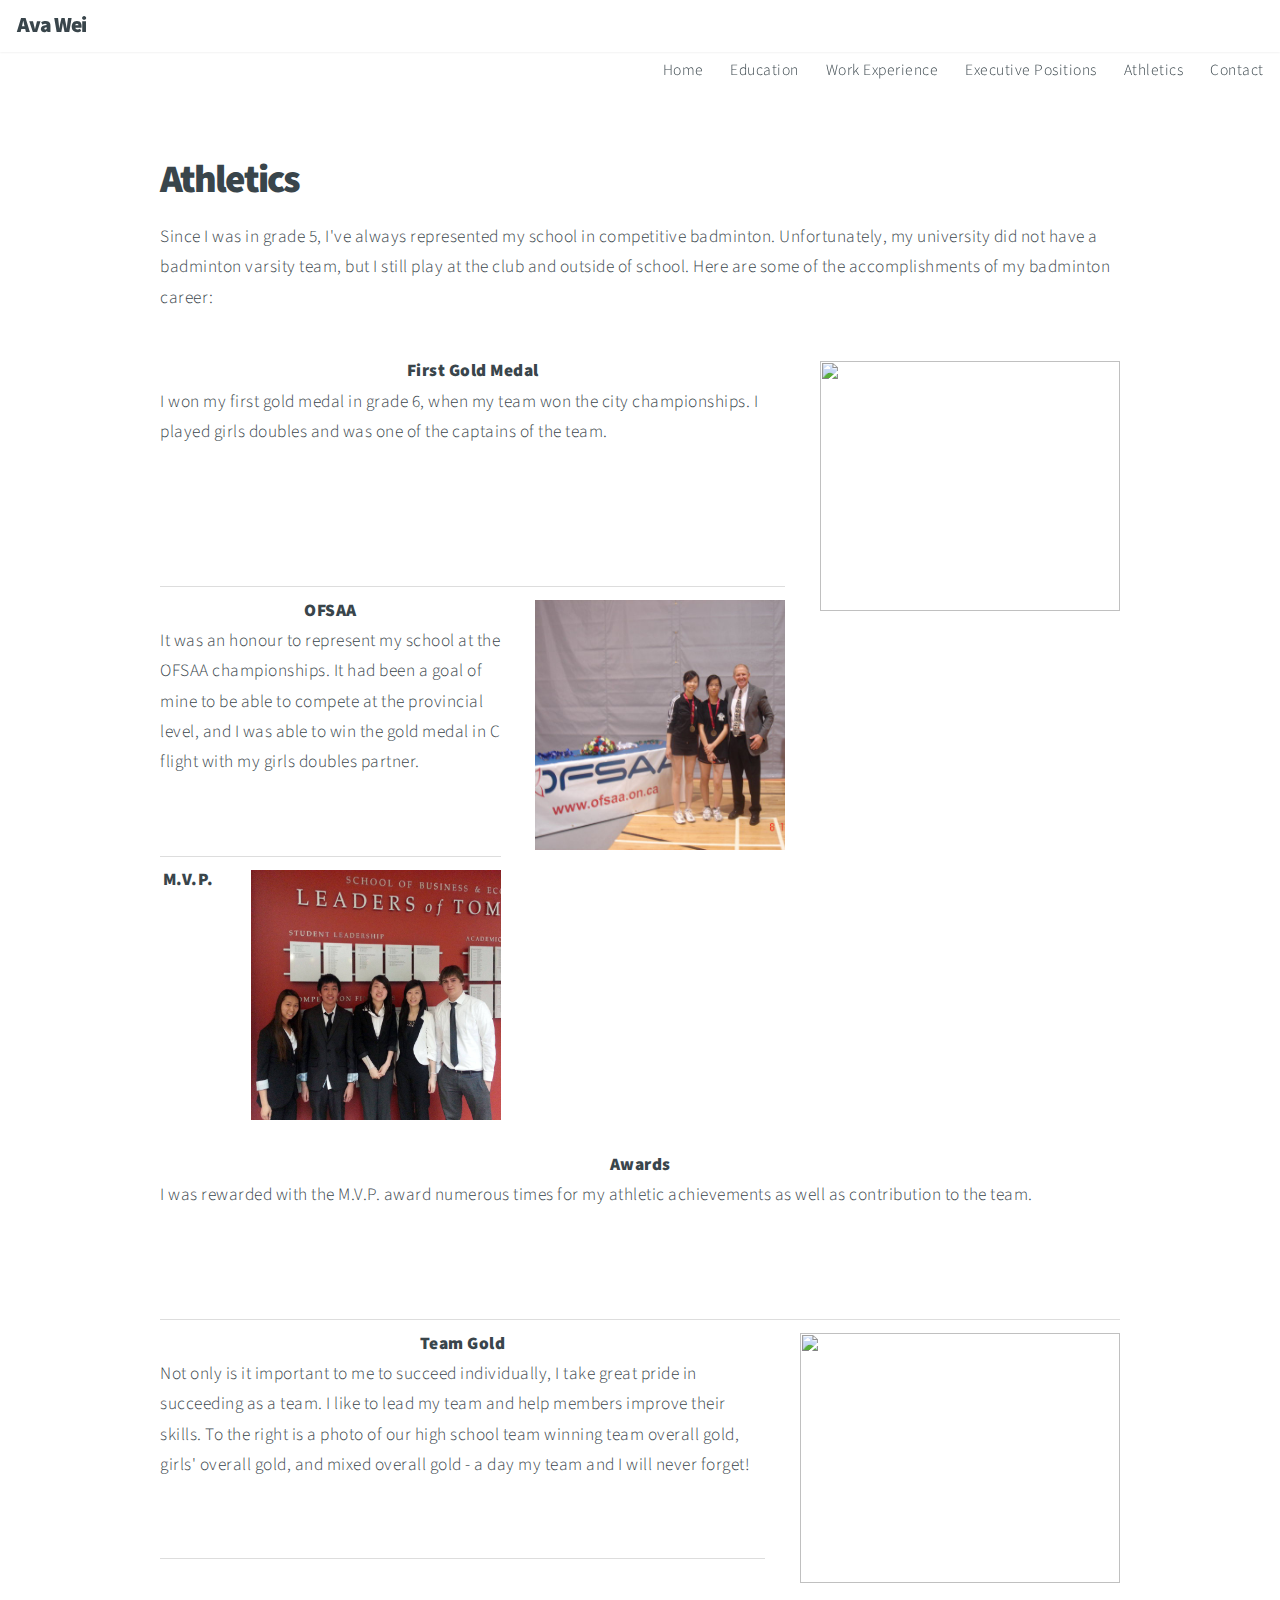
==== athletics.html @ ab07bdcb "updated pictures on athletics" ====
<!DOCTYPE HTML>
<!--
	Big Picture by HTML5 UP
	html5up.net | @n33co
	Free for personal and commercial use under the CCA 3.0 license (html5up.net/license)
-->
<html>
	<head>
		<title>Ava Wei</title>
		<meta charset="utf-8" />
		<meta name="viewport" content="width=device-width, initial-scale=1" />
		<!--[if lte IE 8]><script src="assets/js/ie/html5shiv.js"></script><![endif]-->
		<link rel="stylesheet" href="assets/css/main.css" />
		<!--[if lte IE 8]><link rel="stylesheet" href="assets/css/ie8.css" /><![endif]-->
		<!--[if lte IE 9]><link rel="stylesheet" href="assets/css/ie9.css" /><![endif]-->
	</head>
	<body>

		<!-- Header -->
			<header id="header">

				<!-- Logo -->
					<h1 id="logo"><a href="index.html">Ava Wei</h1>

				<!-- Nav -->
					<nav id="nav">
						<ul>
							<li><a href="index.html">Home</a></li>
							<li><a href="education.html">Education</a></li>
							<li><a href="workexperience.html">Work Experience</a></li>
							<li><a href="execpositions.html">Executive Positions</a></li>
							<li><a href="athletics">Athletics</a></li>
							<li><a href="index.html#contact">Contact</a></li>
						</ul>
					</nav>

			</header>

		<!-- Work -->
			<section id="work" class="main style3 primary">
				<div class="content container">
					<header>
						<h2 style=text-align:left>Athletics</h2>
						<p style=text-align:left>Since I was in grade 5, I've always represented my school in competitive badminton. Unfortunately, my university did not have a badminton varsity team, but I still play at the club and outside of school. Here are some of the accomplishments of my badminton career:
						</p>
					</header>

					<section class="wrapper style5">
							<div class="inner">
								<h3><span class="image right"><img src="images/firstgold.jpg" alt="" style="width: 300px; height: 250px;" /></span> First Gold Medal</h3>
									<p style="text-align:left"> I won my first gold medal in grade 6, when my team won the city championships. I played girls doubles and was one of the captains of the team.
									<br /> <br /> <br /> <br /> <br /> </p>

									<hr />
								<h3><span class="image right"><img src="images/ofssa.jpg" alt="" style="width: 250px; height: 250px;"/></span> OFSAA </h3>
									<p style="text-align:left"> It was an honour to represent my school at the OFSAA championships. It had been a goal of mine to be able to compete at the provincial level, and I was able to win the gold medal in C flight with my girls doubles partner.
									<br /> <br /> <br /> </p>

									<hr />
								<h3><span class="image right"><img src="images/newventure.jpg" alt="" style="width: 250px; height: 250px;"/></span> M.V.P. Awards</h3>
									<p style="text-align:left">I was rewarded with the M.V.P. award numerous times for my athletic achievements as well as contribution to the team. 
									<br /> <br /> <br /> <br /> </p>

									<hr />
								<h3><span class="image right"><img src="images/teamgold.jpg" alt="" style="width: 320px; height: 250px;"/></span> Team Gold</h3>
									<p style="text-align:left"> Not only is it important to me to succeed individually, I take great pride in succeeding as a team. I like to lead my team and help members improve their skills. To the right is a photo of our high school team winning team overall gold, girls' overall gold, and mixed overall gold - a day my team and I will never forget!
									<br /> <br /> <br />  </p>

									<hr />
							</div>
						</section>

				</div>
			</section>	

		<!-- Scripts -->
			<script src="assets/js/jquery.min.js"></script>
			<script src="assets/js/jquery.poptrox.min.js"></script>
			<script src="assets/js/jquery.scrolly.min.js"></script>
			<script src="assets/js/jquery.scrollex.min.js"></script>
			<script src="assets/js/skel.min.js"></script>
			<script src="assets/js/util.js"></script>
			<!--[if lte IE 8]><script src="assets/js/ie/respond.min.js"></script><![endif]-->
			<script src="assets/js/main.js"></script>

	</body>
</html>
---- assets/css/main.css ----
@import url("http://fonts.googleapis.com/css?family=Source+Sans+Pro:300,900");
@import url("font-awesome.min.css");

/*
	Big Picture by HTML5 UP
	html5up.net | @n33co
	Free for personal and commercial use under the CCA 3.0 license (html5up.net/license)
*/

/* Reset */

	html, body, div, span, applet, object, iframe, h1, h2, h3, h4, h5, h6, p, blockquote, pre, a, abbr, acronym, address, big, cite, code, del, dfn, em, img, ins, kbd, q, s, samp, small, strike, strong, sub, sup, tt, var, b, u, i, center, dl, dt, dd, ol, ul, li, fieldset, form, label, legend, table, caption, tbody, tfoot, thead, tr, th, td, article, aside, canvas, details, embed, figure, figcaption, footer, header, hgroup, menu, nav, output, ruby, section, summary, time, mark, audio, video {
		margin: 0;
		padding: 0;
		border: 0;
		font-size: 100%;
		font: inherit;
		vertical-align: baseline;
	}

	article, aside, details, figcaption, figure, footer, header, hgroup, menu, nav, section {
		display: block;
	}

	body {
		line-height: 1;
	}

	ol, ul {
		list-style: none;
	}

	blockquote, q {
		quotes: none;
	}

	blockquote:before, blockquote:after, q:before, q:after {
		content: '';
		content: none;
	}

	table {
		border-collapse: collapse;
		border-spacing: 0;
	}

	body {
		-webkit-text-size-adjust: none;
	}

/* Box Model */

	*, *:before, *:after {
		-moz-box-sizing: border-box;
		-webkit-box-sizing: border-box;
		box-sizing: border-box;
	}

/* Containers */

	.container {
		margin-left: auto;
		margin-right: auto;
	}

	.container.\31 25\25 {
		width: 100%;
		max-width: 1800px;
		min-width: 1440px;
	}

	.container.\37 5\25 {
		width: 1080px;
	}

	.container.\35 0\25 {
		width: 720px;
	}

	.container.\32 5\25 {
		width: 360px;
	}

	.container {
		width: 1440px;
	}

	@media screen and (max-width: 1920px) {

		.container.\31 25\25 {
			width: 100%;
			max-width: 1700px;
			min-width: 1360px;
		}

		.container.\37 5\25 {
			width: 1020px;
		}

		.container.\35 0\25 {
			width: 680px;
		}

		.container.\32 5\25 {
			width: 340px;
		}

		.container {
			width: 1360px;
		}

	}

	@media screen and (max-width: 1680px) {

		.container.\31 25\25 {
			width: 100%;
			max-width: 1500px;
			min-width: 1200px;
		}

		.container.\37 5\25 {
			width: 900px;
		}

		.container.\35 0\25 {
			width: 600px;
		}

		.container.\32 5\25 {
			width: 300px;
		}

		.container {
			width: 1200px;
		}

	}

	@media screen and (max-width: 1280px) {

		.container.\31 25\25 {
			width: 100%;
			max-width: 1200px;
			min-width: 960px;
		}

		.container.\37 5\25 {
			width: 720px;
		}

		.container.\35 0\25 {
			width: 480px;
		}

		.container.\32 5\25 {
			width: 240px;
		}

		.container {
			width: 960px;
		}

	}

	@media screen and (max-width: 1000px) {

		.container.\31 25\25 {
			width: 100%;
			max-width: 118.75%;
			min-width: 95%;
		}

		.container.\37 5\25 {
			width: 71.25%;
		}

		.container.\35 0\25 {
			width: 47.5%;
		}

		.container.\32 5\25 {
			width: 23.75%;
		}

		.container {
			width: 95%;
		}

	}

	@media screen and (max-width: 736px) {

		.container.\31 25\25 {
			width: 100%;
			max-width: 118.75%;
			min-width: 95%;
		}

		.container.\37 5\25 {
			width: 71.25%;
		}

		.container.\35 0\25 {
			width: 47.5%;
		}

		.container.\32 5\25 {
			width: 23.75%;
		}

		.container {
			width: 95%;
		}

	}

	@media screen and (max-width: 480px) {

		.container.\31 25\25 {
			width: 100%;
			max-width: 118.75%;
			min-width: 95%;
		}

		.container.\37 5\25 {
			width: 71.25%;
		}

		.container.\35 0\25 {
			width: 47.5%;
		}

		.container.\32 5\25 {
			width: 23.75%;
		}

		.container {
			width: 95% !important;
		}

	}

/* Grid */

	.row {
		border-bottom: solid 1px transparent;
		-moz-box-sizing: border-box;
		-webkit-box-sizing: border-box;
		box-sizing: border-box;
	}

	.row > * {
		float: left;
		-moz-box-sizing: border-box;
		-webkit-box-sizing: border-box;
		box-sizing: border-box;
	}

	.row:after, .row:before {
		content: '';
		display: block;
		clear: both;
		height: 0;
	}

	.row.uniform > * > :first-child {
		margin-top: 0;
	}

	.row.uniform > * > :last-child {
		margin-bottom: 0;
	}

	.row.\30 \25 > * {
		padding: 0px 0 0 0px;
	}

	.row.\30 \25 {
		margin: 0px 0 -1px 0px;
	}

	.row.uniform.\30 \25 > * {
		padding: 0px 0 0 0px;
	}

	.row.uniform.\30 \25 {
		margin: 0px 0 -1px 0px;
	}

	.row > * {
		padding: 40px 0 0 40px;
	}

	.row {
		margin: -40px 0 -1px -40px;
	}

	.row.uniform > * {
		padding: 40px 0 0 40px;
	}

	.row.uniform {
		margin: -40px 0 -1px -40px;
	}

	.row.\32 00\25 > * {
		padding: 80px 0 0 80px;
	}

	.row.\32 00\25 {
		margin: -80px 0 -1px -80px;
	}

	.row.uniform.\32 00\25 > * {
		padding: 80px 0 0 80px;
	}

	.row.uniform.\32 00\25 {
		margin: -80px 0 -1px -80px;
	}

	.row.\31 50\25 > * {
		padding: 60px 0 0 60px;
	}

	.row.\31 50\25 {
		margin: -60px 0 -1px -60px;
	}

	.row.uniform.\31 50\25 > * {
		padding: 60px 0 0 60px;
	}

	.row.uniform.\31 50\25 {
		margin: -60px 0 -1px -60px;
	}

	.row.\35 0\25 > * {
		padding: 20px 0 0 20px;
	}

	.row.\35 0\25 {
		margin: -20px 0 -1px -20px;
	}

	.row.uniform.\35 0\25 > * {
		padding: 20px 0 0 20px;
	}

	.row.uniform.\35 0\25 {
		margin: -20px 0 -1px -20px;
	}

	.row.\32 5\25 > * {
		padding: 10px 0 0 10px;
	}

	.row.\32 5\25 {
		margin: -10px 0 -1px -10px;
	}

	.row.uniform.\32 5\25 > * {
		padding: 10px 0 0 10px;
	}

	.row.uniform.\32 5\25 {
		margin: -10px 0 -1px -10px;
	}

	.\31 2u, .\31 2u\24 {
		width: 100%;
		clear: none;
		margin-left: 0;
	}

	.\31 1u, .\31 1u\24 {
		width: 91.6666666667%;
		clear: none;
		margin-left: 0;
	}

	.\31 0u, .\31 0u\24 {
		width: 83.3333333333%;
		clear: none;
		margin-left: 0;
	}

	.\39 u, .\39 u\24 {
		width: 75%;
		clear: none;
		margin-left: 0;
	}

	.\38 u, .\38 u\24 {
		width: 66.6666666667%;
		clear: none;
		margin-left: 0;
	}

	.\37 u, .\37 u\24 {
		width: 58.3333333333%;
		clear: none;
		margin-left: 0;
	}

	.\36 u, .\36 u\24 {
		width: 50%;
		clear: none;
		margin-left: 0;
	}

	.\35 u, .\35 u\24 {
		width: 41.6666666667%;
		clear: none;
		margin-left: 0;
	}

	.\34 u, .\34 u\24 {
		width: 33.3333333333%;
		clear: none;
		margin-left: 0;
	}

	.\33 u, .\33 u\24 {
		width: 25%;
		clear: none;
		margin-left: 0;
	}

	.\32 u, .\32 u\24 {
		width: 16.6666666667%;
		clear: none;
		margin-left: 0;
	}

	.\31 u, .\31 u\24 {
		width: 8.3333333333%;
		clear: none;
		margin-left: 0;
	}

	.\31 2u\24 + *,
	.\31 1u\24 + *,
	.\31 0u\24 + *,
	.\39 u\24 + *,
	.\38 u\24 + *,
	.\37 u\24 + *,
	.\36 u\24 + *,
	.\35 u\24 + *,
	.\34 u\24 + *,
	.\33 u\24 + *,
	.\32 u\24 + *,
	.\31 u\24 + * {
		clear: left;
	}

	.\-11u {
		margin-left: 91.66667%;
	}

	.\-10u {
		margin-left: 83.33333%;
	}

	.\-9u {
		margin-left: 75%;
	}

	.\-8u {
		margin-left: 66.66667%;
	}

	.\-7u {
		margin-left: 58.33333%;
	}

	.\-6u {
		margin-left: 50%;
	}

	.\-5u {
		margin-left: 41.66667%;
	}

	.\-4u {
		margin-left: 33.33333%;
	}

	.\-3u {
		margin-left: 25%;
	}

	.\-2u {
		margin-left: 16.66667%;
	}

	.\-1u {
		margin-left: 8.33333%;
	}

	@media screen and (max-width: 1920px) {

		.row > * {
			padding: 40px 0 0 40px;
		}

		.row {
			margin: -40px 0 -1px -40px;
		}

		.row.uniform > * {
			padding: 40px 0 0 40px;
		}

		.row.uniform {
			margin: -40px 0 -1px -40px;
		}

		.row.\32 00\25 > * {
			padding: 80px 0 0 80px;
		}

		.row.\32 00\25 {
			margin: -80px 0 -1px -80px;
		}

		.row.uniform.\32 00\25 > * {
			padding: 80px 0 0 80px;
		}

		.row.uniform.\32 00\25 {
			margin: -80px 0 -1px -80px;
		}

		.row.\31 50\25 > * {
			padding: 60px 0 0 60px;
		}

		.row.\31 50\25 {
			margin: -60px 0 -1px -60px;
		}

		.row.uniform.\31 50\25 > * {
			padding: 60px 0 0 60px;
		}

		.row.uniform.\31 50\25 {
			margin: -60px 0 -1px -60px;
		}

		.row.\35 0\25 > * {
			padding: 20px 0 0 20px;
		}

		.row.\35 0\25 {
			margin: -20px 0 -1px -20px;
		}

		.row.uniform.\35 0\25 > * {
			padding: 20px 0 0 20px;
		}

		.row.uniform.\35 0\25 {
			margin: -20px 0 -1px -20px;
		}

		.row.\32 5\25 > * {
			padding: 10px 0 0 10px;
		}

		.row.\32 5\25 {
			margin: -10px 0 -1px -10px;
		}

		.row.uniform.\32 5\25 > * {
			padding: 10px 0 0 10px;
		}

		.row.uniform.\32 5\25 {
			margin: -10px 0 -1px -10px;
		}

		.\31 2u\28wide\29, .\31 2u\24\28wide\29 {
			width: 100%;
			clear: none;
			margin-left: 0;
		}

		.\31 1u\28wide\29, .\31 1u\24\28wide\29 {
			width: 91.6666666667%;
			clear: none;
			margin-left: 0;
		}

		.\31 0u\28wide\29, .\31 0u\24\28wide\29 {
			width: 83.3333333333%;
			clear: none;
			margin-left: 0;
		}

		.\39 u\28wide\29, .\39 u\24\28wide\29 {
			width: 75%;
			clear: none;
			margin-left: 0;
		}

		.\38 u\28wide\29, .\38 u\24\28wide\29 {
			width: 66.6666666667%;
			clear: none;
			margin-left: 0;
		}

		.\37 u\28wide\29, .\37 u\24\28wide\29 {
			width: 58.3333333333%;
			clear: none;
			margin-left: 0;
		}

		.\36 u\28wide\29, .\36 u\24\28wide\29 {
			width: 50%;
			clear: none;
			margin-left: 0;
		}

		.\35 u\28wide\29, .\35 u\24\28wide\29 {
			width: 41.6666666667%;
			clear: none;
			margin-left: 0;
		}

		.\34 u\28wide\29, .\34 u\24\28wide\29 {
			width: 33.3333333333%;
			clear: none;
			margin-left: 0;
		}

		.\33 u\28wide\29, .\33 u\24\28wide\29 {
			width: 25%;
			clear: none;
			margin-left: 0;
		}

		.\32 u\28wide\29, .\32 u\24\28wide\29 {
			width: 16.6666666667%;
			clear: none;
			margin-left: 0;
		}

		.\31 u\28wide\29, .\31 u\24\28wide\29 {
			width: 8.3333333333%;
			clear: none;
			margin-left: 0;
		}

		.\31 2u\24\28wide\29 + *,
		.\31 1u\24\28wide\29 + *,
		.\31 0u\24\28wide\29 + *,
		.\39 u\24\28wide\29 + *,
		.\38 u\24\28wide\29 + *,
		.\37 u\24\28wide\29 + *,
		.\36 u\24\28wide\29 + *,
		.\35 u\24\28wide\29 + *,
		.\34 u\24\28wide\29 + *,
		.\33 u\24\28wide\29 + *,
		.\32 u\24\28wide\29 + *,
		.\31 u\24\28wide\29 + * {
			clear: left;
		}

		.\-11u\28wide\29 {
			margin-left: 91.66667%;
		}

		.\-10u\28wide\29 {
			margin-left: 83.33333%;
		}

		.\-9u\28wide\29 {
			margin-left: 75%;
		}

		.\-8u\28wide\29 {
			margin-left: 66.66667%;
		}

		.\-7u\28wide\29 {
			margin-left: 58.33333%;
		}

		.\-6u\28wide\29 {
			margin-left: 50%;
		}

		.\-5u\28wide\29 {
			margin-left: 41.66667%;
		}

		.\-4u\28wide\29 {
			margin-left: 33.33333%;
		}

		.\-3u\28wide\29 {
			margin-left: 25%;
		}

		.\-2u\28wide\29 {
			margin-left: 16.66667%;
		}

		.\-1u\28wide\29 {
			margin-left: 8.33333%;
		}

	}

	@media screen and (max-width: 1680px) {

		.row > * {
			padding: 40px 0 0 40px;
		}

		.row {
			margin: -40px 0 -1px -40px;
		}

		.row.uniform > * {
			padding: 40px 0 0 40px;
		}

		.row.uniform {
			margin: -40px 0 -1px -40px;
		}

		.row.\32 00\25 > * {
			padding: 80px 0 0 80px;
		}

		.row.\32 00\25 {
			margin: -80px 0 -1px -80px;
		}

		.row.uniform.\32 00\25 > * {
			padding: 80px 0 0 80px;
		}

		.row.uniform.\32 00\25 {
			margin: -80px 0 -1px -80px;
		}

		.row.\31 50\25 > * {
			padding: 60px 0 0 60px;
		}

		.row.\31 50\25 {
			margin: -60px 0 -1px -60px;
		}

		.row.uniform.\31 50\25 > * {
			padding: 60px 0 0 60px;
		}

		.row.uniform.\31 50\25 {
			margin: -60px 0 -1px -60px;
		}

		.row.\35 0\25 > * {
			padding: 20px 0 0 20px;
		}

		.row.\35 0\25 {
			margin: -20px 0 -1px -20px;
		}

		.row.uniform.\35 0\25 > * {
			padding: 20px 0 0 20px;
		}

		.row.uniform.\35 0\25 {
			margin: -20px 0 -1px -20px;
		}

		.row.\32 5\25 > * {
			padding: 10px 0 0 10px;
		}

		.row.\32 5\25 {
			margin: -10px 0 -1px -10px;
		}

		.row.uniform.\32 5\25 > * {
			padding: 10px 0 0 10px;
		}

		.row.uniform.\32 5\25 {
			margin: -10px 0 -1px -10px;
		}

		.\31 2u\28normal\29, .\31 2u\24\28normal\29 {
			width: 100%;
			clear: none;
			margin-left: 0;
		}

		.\31 1u\28normal\29, .\31 1u\24\28normal\29 {
			width: 91.6666666667%;
			clear: none;
			margin-left: 0;
		}

		.\31 0u\28normal\29, .\31 0u\24\28normal\29 {
			width: 83.3333333333%;
			clear: none;
			margin-left: 0;
		}

		.\39 u\28normal\29, .\39 u\24\28normal\29 {
			width: 75%;
			clear: none;
			margin-left: 0;
		}

		.\38 u\28normal\29, .\38 u\24\28normal\29 {
			width: 66.6666666667%;
			clear: none;
			margin-left: 0;
		}

		.\37 u\28normal\29, .\37 u\24\28normal\29 {
			width: 58.3333333333%;
			clear: none;
			margin-left: 0;
		}

		.\36 u\28normal\29, .\36 u\24\28normal\29 {
			width: 50%;
			clear: none;
			margin-left: 0;
		}

		.\35 u\28normal\29, .\35 u\24\28normal\29 {
			width: 41.6666666667%;
			clear: none;
			margin-left: 0;
		}

		.\34 u\28normal\29, .\34 u\24\28normal\29 {
			width: 33.3333333333%;
			clear: none;
			margin-left: 0;
		}

		.\33 u\28normal\29, .\33 u\24\28normal\29 {
			width: 25%;
			clear: none;
			margin-left: 0;
		}

		.\32 u\28normal\29, .\32 u\24\28normal\29 {
			width: 16.6666666667%;
			clear: none;
			margin-left: 0;
		}

		.\31 u\28normal\29, .\31 u\24\28normal\29 {
			width: 8.3333333333%;
			clear: none;
			margin-left: 0;
		}

		.\31 2u\24\28normal\29 + *,
		.\31 1u\24\28normal\29 + *,
		.\31 0u\24\28normal\29 + *,
		.\39 u\24\28normal\29 + *,
		.\38 u\24\28normal\29 + *,
		.\37 u\24\28normal\29 + *,
		.\36 u\24\28normal\29 + *,
		.\35 u\24\28normal\29 + *,
		.\34 u\24\28normal\29 + *,
		.\33 u\24\28normal\29 + *,
		.\32 u\24\28normal\29 + *,
		.\31 u\24\28normal\29 + * {
			clear: left;
		}

		.\-11u\28normal\29 {
			margin-left: 91.66667%;
		}

		.\-10u\28normal\29 {
			margin-left: 83.33333%;
		}

		.\-9u\28normal\29 {
			margin-left: 75%;
		}

		.\-8u\28normal\29 {
			margin-left: 66.66667%;
		}

		.\-7u\28normal\29 {
			margin-left: 58.33333%;
		}

		.\-6u\28normal\29 {
			margin-left: 50%;
		}

		.\-5u\28normal\29 {
			margin-left: 41.66667%;
		}

		.\-4u\28normal\29 {
			margin-left: 33.33333%;
		}

		.\-3u\28normal\29 {
			margin-left: 25%;
		}

		.\-2u\28normal\29 {
			margin-left: 16.66667%;
		}

		.\-1u\28normal\29 {
			margin-left: 8.33333%;
		}

	}

	@media screen and (max-width: 1280px) {

		.row > * {
			padding: 40px 0 0 40px;
		}

		.row {
			margin: -40px 0 -1px -40px;
		}

		.row.uniform > * {
			padding: 40px 0 0 40px;
		}

		.row.uniform {
			margin: -40px 0 -1px -40px;
		}

		.row.\32 00\25 > * {
			padding: 80px 0 0 80px;
		}

		.row.\32 00\25 {
			margin: -80px 0 -1px -80px;
		}

		.row.uniform.\32 00\25 > * {
			padding: 80px 0 0 80px;
		}

		.row.uniform.\32 00\25 {
			margin: -80px 0 -1px -80px;
		}

		.row.\31 50\25 > * {
			padding: 60px 0 0 60px;
		}

		.row.\31 50\25 {
			margin: -60px 0 -1px -60px;
		}

		.row.uniform.\31 50\25 > * {
			padding: 60px 0 0 60px;
		}

		.row.uniform.\31 50\25 {
			margin: -60px 0 -1px -60px;
		}

		.row.\35 0\25 > * {
			padding: 20px 0 0 20px;
		}

		.row.\35 0\25 {
			margin: -20px 0 -1px -20px;
		}

		.row.uniform.\35 0\25 > * {
			padding: 20px 0 0 20px;
		}

		.row.uniform.\35 0\25 {
			margin: -20px 0 -1px -20px;
		}

		.row.\32 5\25 > * {
			padding: 10px 0 0 10px;
		}

		.row.\32 5\25 {
			margin: -10px 0 -1px -10px;
		}

		.row.uniform.\32 5\25 > * {
			padding: 10px 0 0 10px;
		}

		.row.uniform.\32 5\25 {
			margin: -10px 0 -1px -10px;
		}

		.\31 2u\28narrow\29, .\31 2u\24\28narrow\29 {
			width: 100%;
			clear: none;
			margin-left: 0;
		}

		.\31 1u\28narrow\29, .\31 1u\24\28narrow\29 {
			width: 91.6666666667%;
			clear: none;
			margin-left: 0;
		}

		.\31 0u\28narrow\29, .\31 0u\24\28narrow\29 {
			width: 83.3333333333%;
			clear: none;
			margin-left: 0;
		}

		.\39 u\28narrow\29, .\39 u\24\28narrow\29 {
			width: 75%;
			clear: none;
			margin-left: 0;
		}

		.\38 u\28narrow\29, .\38 u\24\28narrow\29 {
			width: 66.6666666667%;
			clear: none;
			margin-left: 0;
		}

		.\37 u\28narrow\29, .\37 u\24\28narrow\29 {
			width: 58.3333333333%;
			clear: none;
			margin-left: 0;
		}

		.\36 u\28narrow\29, .\36 u\24\28narrow\29 {
			width: 50%;
			clear: none;
			margin-left: 0;
		}

		.\35 u\28narrow\29, .\35 u\24\28narrow\29 {
			width: 41.6666666667%;
			clear: none;
			margin-left: 0;
		}

		.\34 u\28narrow\29, .\34 u\24\28narrow\29 {
			width: 33.3333333333%;
			clear: none;
			margin-left: 0;
		}

		.\33 u\28narrow\29, .\33 u\24\28narrow\29 {
			width: 25%;
			clear: none;
			margin-left: 0;
		}

		.\32 u\28narrow\29, .\32 u\24\28narrow\29 {
			width: 16.6666666667%;
			clear: none;
			margin-left: 0;
		}

		.\31 u\28narrow\29, .\31 u\24\28narrow\29 {
			width: 8.3333333333%;
			clear: none;
			margin-left: 0;
		}

		.\31 2u\24\28narrow\29 + *,
		.\31 1u\24\28narrow\29 + *,
		.\31 0u\24\28narrow\29 + *,
		.\39 u\24\28narrow\29 + *,
		.\38 u\24\28narrow\29 + *,
		.\37 u\24\28narrow\29 + *,
		.\36 u\24\28narrow\29 + *,
		.\35 u\24\28narrow\29 + *,
		.\34 u\24\28narrow\29 + *,
		.\33 u\24\28narrow\29 + *,
		.\32 u\24\28narrow\29 + *,
		.\31 u\24\28narrow\29 + * {
			clear: left;
		}

		.\-11u\28narrow\29 {
			margin-left: 91.66667%;
		}

		.\-10u\28narrow\29 {
			margin-left: 83.33333%;
		}

		.\-9u\28narrow\29 {
			margin-left: 75%;
		}

		.\-8u\28narrow\29 {
			margin-left: 66.66667%;
		}

		.\-7u\28narrow\29 {
			margin-left: 58.33333%;
		}

		.\-6u\28narrow\29 {
			margin-left: 50%;
		}

		.\-5u\28narrow\29 {
			margin-left: 41.66667%;
		}

		.\-4u\28narrow\29 {
			margin-left: 33.33333%;
		}

		.\-3u\28narrow\29 {
			margin-left: 25%;
		}

		.\-2u\28narrow\29 {
			margin-left: 16.66667%;
		}

		.\-1u\28narrow\29 {
			margin-left: 8.33333%;
		}

	}

	@media screen and (max-width: 1000px) {

		.row > * {
			padding: 40px 0 0 40px;
		}

		.row {
			margin: -40px 0 -1px -40px;
		}

		.row.uniform > * {
			padding: 40px 0 0 40px;
		}

		.row.uniform {
			margin: -40px 0 -1px -40px;
		}

		.row.\32 00\25 > * {
			padding: 80px 0 0 80px;
		}

		.row.\32 00\25 {
			margin: -80px 0 -1px -80px;
		}

		.row.uniform.\32 00\25 > * {
			padding: 80px 0 0 80px;
		}

		.row.uniform.\32 00\25 {
			margin: -80px 0 -1px -80px;
		}

		.row.\31 50\25 > * {
			padding: 60px 0 0 60px;
		}

		.row.\31 50\25 {
			margin: -60px 0 -1px -60px;
		}

		.row.uniform.\31 50\25 > * {
			padding: 60px 0 0 60px;
		}

		.row.uniform.\31 50\25 {
			margin: -60px 0 -1px -60px;
		}

		.row.\35 0\25 > * {
			padding: 20px 0 0 20px;
		}

		.row.\35 0\25 {
			margin: -20px 0 -1px -20px;
		}

		.row.uniform.\35 0\25 > * {
			padding: 20px 0 0 20px;
		}

		.row.uniform.\35 0\25 {
			margin: -20px 0 -1px -20px;
		}

		.row.\32 5\25 > * {
			padding: 10px 0 0 10px;
		}

		.row.\32 5\25 {
			margin: -10px 0 -1px -10px;
		}

		.row.uniform.\32 5\25 > * {
			padding: 10px 0 0 10px;
		}

		.row.uniform.\32 5\25 {
			margin: -10px 0 -1px -10px;
		}

		.\31 2u\28narrower\29, .\31 2u\24\28narrower\29 {
			width: 100%;
			clear: none;
			margin-left: 0;
		}

		.\31 1u\28narrower\29, .\31 1u\24\28narrower\29 {
			width: 91.6666666667%;
			clear: none;
			margin-left: 0;
		}

		.\31 0u\28narrower\29, .\31 0u\24\28narrower\29 {
			width: 83.3333333333%;
			clear: none;
			margin-left: 0;
		}

		.\39 u\28narrower\29, .\39 u\24\28narrower\29 {
			width: 75%;
			clear: none;
			margin-left: 0;
		}

		.\38 u\28narrower\29, .\38 u\24\28narrower\29 {
			width: 66.6666666667%;
			clear: none;
			margin-left: 0;
		}

		.\37 u\28narrower\29, .\37 u\24\28narrower\29 {
			width: 58.3333333333%;
			clear: none;
			margin-left: 0;
		}

		.\36 u\28narrower\29, .\36 u\24\28narrower\29 {
			width: 50%;
			clear: none;
			margin-left: 0;
		}

		.\35 u\28narrower\29, .\35 u\24\28narrower\29 {
			width: 41.6666666667%;
			clear: none;
			margin-left: 0;
		}

		.\34 u\28narrower\29, .\34 u\24\28narrower\29 {
			width: 33.3333333333%;
			clear: none;
			margin-left: 0;
		}

		.\33 u\28narrower\29, .\33 u\24\28narrower\29 {
			width: 25%;
			clear: none;
			margin-left: 0;
		}

		.\32 u\28narrower\29, .\32 u\24\28narrower\29 {
			width: 16.6666666667%;
			clear: none;
			margin-left: 0;
		}

		.\31 u\28narrower\29, .\31 u\24\28narrower\29 {
			width: 8.3333333333%;
			clear: none;
			margin-left: 0;
		}

		.\31 2u\24\28narrower\29 + *,
		.\31 1u\24\28narrower\29 + *,
		.\31 0u\24\28narrower\29 + *,
		.\39 u\24\28narrower\29 + *,
		.\38 u\24\28narrower\29 + *,
		.\37 u\24\28narrower\29 + *,
		.\36 u\24\28narrower\29 + *,
		.\35 u\24\28narrower\29 + *,
		.\34 u\24\28narrower\29 + *,
		.\33 u\24\28narrower\29 + *,
		.\32 u\24\28narrower\29 + *,
		.\31 u\24\28narrower\29 + * {
			clear: left;
		}

		.\-11u\28narrower\29 {
			margin-left: 91.66667%;
		}

		.\-10u\28narrower\29 {
			margin-left: 83.33333%;
		}

		.\-9u\28narrower\29 {
			margin-left: 75%;
		}

		.\-8u\28narrower\29 {
			margin-left: 66.66667%;
		}

		.\-7u\28narrower\29 {
			margin-left: 58.33333%;
		}

		.\-6u\28narrower\29 {
			margin-left: 50%;
		}

		.\-5u\28narrower\29 {
			margin-left: 41.66667%;
		}

		.\-4u\28narrower\29 {
			margin-left: 33.33333%;
		}

		.\-3u\28narrower\29 {
			margin-left: 25%;
		}

		.\-2u\28narrower\29 {
			margin-left: 16.66667%;
		}

		.\-1u\28narrower\29 {
			margin-left: 8.33333%;
		}

	}

	@media screen and (max-width: 736px) {

		.row > * {
			padding: 20px 0 0 20px;
		}

		.row {
			margin: -20px 0 -1px -20px;
		}

		.row.uniform > * {
			padding: 20px 0 0 20px;
		}

		.row.uniform {
			margin: -20px 0 -1px -20px;
		}

		.row.\32 00\25 > * {
			padding: 40px 0 0 40px;
		}

		.row.\32 00\25 {
			margin: -40px 0 -1px -40px;
		}

		.row.uniform.\32 00\25 > * {
			padding: 40px 0 0 40px;
		}

		.row.uniform.\32 00\25 {
			margin: -40px 0 -1px -40px;
		}

		.row.\31 50\25 > * {
			padding: 30px 0 0 30px;
		}

		.row.\31 50\25 {
			margin: -30px 0 -1px -30px;
		}

		.row.uniform.\31 50\25 > * {
			padding: 30px 0 0 30px;
		}

		.row.uniform.\31 50\25 {
			margin: -30px 0 -1px -30px;
		}

		.row.\35 0\25 > * {
			padding: 10px 0 0 10px;
		}

		.row.\35 0\25 {
			margin: -10px 0 -1px -10px;
		}

		.row.uniform.\35 0\25 > * {
			padding: 10px 0 0 10px;
		}

		.row.uniform.\35 0\25 {
			margin: -10px 0 -1px -10px;
		}

		.row.\32 5\25 > * {
			padding: 5px 0 0 5px;
		}

		.row.\32 5\25 {
			margin: -5px 0 -1px -5px;
		}

		.row.uniform.\32 5\25 > * {
			padding: 5px 0 0 5px;
		}

		.row.uniform.\32 5\25 {
			margin: -5px 0 -1px -5px;
		}

		.\31 2u\28mobile\29, .\31 2u\24\28mobile\29 {
			width: 100%;
			clear: none;
			margin-left: 0;
		}

		.\31 1u\28mobile\29, .\31 1u\24\28mobile\29 {
			width: 91.6666666667%;
			clear: none;
			margin-left: 0;
		}

		.\31 0u\28mobile\29, .\31 0u\24\28mobile\29 {
			width: 83.3333333333%;
			clear: none;
			margin-left: 0;
		}

		.\39 u\28mobile\29, .\39 u\24\28mobile\29 {
			width: 75%;
			clear: none;
			margin-left: 0;
		}

		.\38 u\28mobile\29, .\38 u\24\28mobile\29 {
			width: 66.6666666667%;
			clear: none;
			margin-left: 0;
		}

		.\37 u\28mobile\29, .\37 u\24\28mobile\29 {
			width: 58.3333333333%;
			clear: none;
			margin-left: 0;
		}

		.\36 u\28mobile\29, .\36 u\24\28mobile\29 {
			width: 50%;
			clear: none;
			margin-left: 0;
		}

		.\35 u\28mobile\29, .\35 u\24\28mobile\29 {
			width: 41.6666666667%;
			clear: none;
			margin-left: 0;
		}

		.\34 u\28mobile\29, .\34 u\24\28mobile\29 {
			width: 33.3333333333%;
			clear: none;
			margin-left: 0;
		}

		.\33 u\28mobile\29, .\33 u\24\28mobile\29 {
			width: 25%;
			clear: none;
			margin-left: 0;
		}

		.\32 u\28mobile\29, .\32 u\24\28mobile\29 {
			width: 16.6666666667%;
			clear: none;
			margin-left: 0;
		}

		.\31 u\28mobile\29, .\31 u\24\28mobile\29 {
			width: 8.3333333333%;
			clear: none;
			margin-left: 0;
		}

		.\31 2u\24\28mobile\29 + *,
		.\31 1u\24\28mobile\29 + *,
		.\31 0u\24\28mobile\29 + *,
		.\39 u\24\28mobile\29 + *,
		.\38 u\24\28mobile\29 + *,
		.\37 u\24\28mobile\29 + *,
		.\36 u\24\28mobile\29 + *,
		.\35 u\24\28mobile\29 + *,
		.\34 u\24\28mobile\29 + *,
		.\33 u\24\28mobile\29 + *,
		.\32 u\24\28mobile\29 + *,
		.\31 u\24\28mobile\29 + * {
			clear: left;
		}

		.\-11u\28mobile\29 {
			margin-left: 91.66667%;
		}

		.\-10u\28mobile\29 {
			margin-left: 83.33333%;
		}

		.\-9u\28mobile\29 {
			margin-left: 75%;
		}

		.\-8u\28mobile\29 {
			margin-left: 66.66667%;
		}

		.\-7u\28mobile\29 {
			margin-left: 58.33333%;
		}

		.\-6u\28mobile\29 {
			margin-left: 50%;
		}

		.\-5u\28mobile\29 {
			margin-left: 41.66667%;
		}

		.\-4u\28mobile\29 {
			margin-left: 33.33333%;
		}

		.\-3u\28mobile\29 {
			margin-left: 25%;
		}

		.\-2u\28mobile\29 {
			margin-left: 16.66667%;
		}

		.\-1u\28mobile\29 {
			margin-left: 8.33333%;
		}

	}

	@media screen and (max-width: 480px) {

		.row > * {
			padding: 20px 0 0 20px;
		}

		.row {
			margin: -20px 0 -1px -20px;
		}

		.row.uniform > * {
			padding: 20px 0 0 20px;
		}

		.row.uniform {
			margin: -20px 0 -1px -20px;
		}

		.row.\32 00\25 > * {
			padding: 40px 0 0 40px;
		}

		.row.\32 00\25 {
			margin: -40px 0 -1px -40px;
		}

		.row.uniform.\32 00\25 > * {
			padding: 40px 0 0 40px;
		}

		.row.uniform.\32 00\25 {
			margin: -40px 0 -1px -40px;
		}

		.row.\31 50\25 > * {
			padding: 30px 0 0 30px;
		}

		.row.\31 50\25 {
			margin: -30px 0 -1px -30px;
		}

		.row.uniform.\31 50\25 > * {
			padding: 30px 0 0 30px;
		}

		.row.uniform.\31 50\25 {
			margin: -30px 0 -1px -30px;
		}

		.row.\35 0\25 > * {
			padding: 10px 0 0 10px;
		}

		.row.\35 0\25 {
			margin: -10px 0 -1px -10px;
		}

		.row.uniform.\35 0\25 > * {
			padding: 10px 0 0 10px;
		}

		.row.uniform.\35 0\25 {
			margin: -10px 0 -1px -10px;
		}

		.row.\32 5\25 > * {
			padding: 5px 0 0 5px;
		}

		.row.\32 5\25 {
			margin: -5px 0 -1px -5px;
		}

		.row.uniform.\32 5\25 > * {
			padding: 5px 0 0 5px;
		}

		.row.uniform.\32 5\25 {
			margin: -5px 0 -1px -5px;
		}

		.\31 2u\28mobilenarrow\29, .\31 2u\24\28mobilenarrow\29 {
			width: 100%;
			clear: none;
			margin-left: 0;
		}

		.\31 1u\28mobilenarrow\29, .\31 1u\24\28mobilenarrow\29 {
			width: 91.6666666667%;
			clear: none;
			margin-left: 0;
		}

		.\31 0u\28mobilenarrow\29, .\31 0u\24\28mobilenarrow\29 {
			width: 83.3333333333%;
			clear: none;
			margin-left: 0;
		}

		.\39 u\28mobilenarrow\29, .\39 u\24\28mobilenarrow\29 {
			width: 75%;
			clear: none;
			margin-left: 0;
		}

		.\38 u\28mobilenarrow\29, .\38 u\24\28mobilenarrow\29 {
			width: 66.6666666667%;
			clear: none;
			margin-left: 0;
		}

		.\37 u\28mobilenarrow\29, .\37 u\24\28mobilenarrow\29 {
			width: 58.3333333333%;
			clear: none;
			margin-left: 0;
		}

		.\36 u\28mobilenarrow\29, .\36 u\24\28mobilenarrow\29 {
			width: 50%;
			clear: none;
			margin-left: 0;
		}

		.\35 u\28mobilenarrow\29, .\35 u\24\28mobilenarrow\29 {
			width: 41.6666666667%;
			clear: none;
			margin-left: 0;
		}

		.\34 u\28mobilenarrow\29, .\34 u\24\28mobilenarrow\29 {
			width: 33.3333333333%;
			clear: none;
			margin-left: 0;
		}

		.\33 u\28mobilenarrow\29, .\33 u\24\28mobilenarrow\29 {
			width: 25%;
			clear: none;
			margin-left: 0;
		}

		.\32 u\28mobilenarrow\29, .\32 u\24\28mobilenarrow\29 {
			width: 16.6666666667%;
			clear: none;
			margin-left: 0;
		}

		.\31 u\28mobilenarrow\29, .\31 u\24\28mobilenarrow\29 {
			width: 8.3333333333%;
			clear: none;
			margin-left: 0;
		}

		.\31 2u\24\28mobilenarrow\29 + *,
		.\31 1u\24\28mobilenarrow\29 + *,
		.\31 0u\24\28mobilenarrow\29 + *,
		.\39 u\24\28mobilenarrow\29 + *,
		.\38 u\24\28mobilenarrow\29 + *,
		.\37 u\24\28mobilenarrow\29 + *,
		.\36 u\24\28mobilenarrow\29 + *,
		.\35 u\24\28mobilenarrow\29 + *,
		.\34 u\24\28mobilenarrow\29 + *,
		.\33 u\24\28mobilenarrow\29 + *,
		.\32 u\24\28mobilenarrow\29 + *,
		.\31 u\24\28mobilenarrow\29 + * {
			clear: left;
		}

		.\-11u\28mobilenarrow\29 {
			margin-left: 91.66667%;
		}

		.\-10u\28mobilenarrow\29 {
			margin-left: 83.33333%;
		}

		.\-9u\28mobilenarrow\29 {
			margin-left: 75%;
		}

		.\-8u\28mobilenarrow\29 {
			margin-left: 66.66667%;
		}

		.\-7u\28mobilenarrow\29 {
			margin-left: 58.33333%;
		}

		.\-6u\28mobilenarrow\29 {
			margin-left: 50%;
		}

		.\-5u\28mobilenarrow\29 {
			margin-left: 41.66667%;
		}

		.\-4u\28mobilenarrow\29 {
			margin-left: 33.33333%;
		}

		.\-3u\28mobilenarrow\29 {
			margin-left: 25%;
		}

		.\-2u\28mobilenarrow\29 {
			margin-left: 16.66667%;
		}

		.\-1u\28mobilenarrow\29 {
			margin-left: 8.33333%;
		}

	}

/* Basic */

	@-ms-viewport {
		width: device-width;
	}

	html {
		height: 100%;
	}

	body {
		background: #fff;
		height: 100%;
		font-family: 'Source Sans Pro', sans-serif;
		font-weight: 300;
		font-size: 18pt;
		line-height: 1.75em;
		color: #39454b;
		letter-spacing: 0.5px;
	}

		body.is-loading *, body.is-resizing * {
			-moz-transition: none !important;
			-webkit-transition: none !important;
			-ms-transition: none !important;
			transition: none !important;
			-moz-animation: none !important;
			-webkit-animation: none !important;
			-ms-animation: none !important;
			animation: none !important;
		}

	input, textarea, select {
		font-family: 'Source Sans Pro', sans-serif;
		font-weight: 300;
		font-size: 18pt;
		line-height: 1.75em;
		color: #39454b;
		letter-spacing: 0.5px;
	}

	h1, h2, h3, h4, h5, h6 {
		font-weight: 900;
		color: inherit;
	}

	h1 a, h2 a, h3 a, h4 a, h5 a, h6 a {
		color: inherit;
		text-decoration: none;
	}

	h2 {
		font-size: 2.25em;
		letter-spacing: -2px;
		line-height: 1.25em;
	}

	strong, b {
		font-weight: 900;
		color: inherit;
	}

	em, i {
		font-style: italic;
	}

	a {
		-moz-transition: all 0.2s ease-in-out, color 0.2s ease-in-out;
		-webkit-transition: all 0.2s ease-in-out, color 0.2s ease-in-out;
		-ms-transition: all 0.2s ease-in-out, color 0.2s ease-in-out;
		transition: all 0.2s ease-in-out, color 0.2s ease-in-out;
		color: #98c593;
	}

	sub {
		position: relative;
		top: 0.5em;
		font-size: 0.8em;
	}

	sup {
		position: relative;
		top: -0.5em;
		font-size: 0.8em;
	}

	hr {
		border: 0;
		border-top: solid 1px #ddd;
	}

	blockquote {
		border-left: solid 0.5em #ddd;
		padding: 1em 0 1em 2em;
		font-style: italic;
	}

	p, ul, ol, dl, table {
		margin-bottom: 1em;
	}

	header {
		margin-bottom: 1em;
	}

		header p {
			display: block;
			margin: 1em 0 0 0;
			padding: 0 0 0.5em 0;
		}

	footer {
		margin-top: 2em;
	}

	br.clear {
		clear: both;
	}

/* Sections/Article */

	section, article {
		margin-bottom: 3em;
	}

	section > :last-child,
	article > :last-child,
	section > .content > :last-child,
	article > .content > :last-child,
	section:last-child,
	article:last-child {
		margin-bottom: 0;
	}

	.row > section, .row > article {
		margin-bottom: 0;
	}

/* Image */

	.image {
		position: relative;
		display: inline-block;
	}

		.image:before {
			content: '';
			position: absolute;
			left: 0;
			top: 0;
			width: 100%;
			height: 100%;
			background: url("images/overlay.png");
		}

		.image img {
			display: block;
			width: 100%;
		}

		.image.featured {
			display: block;
			width: 100%;
			margin: 0 0 2em 0;
		}

		.image.fit {
			display: block;
			width: 100%;
		}

		.image.left {
			float: left;
			margin: 0 2em 2em 0;
		}

		.image.right {
			float: right;
			margin: 0 0 2em 2em;
			top: 0.25em;
		}

		.image.centered {
			display: block;
			margin: 0 0 2em 0;
		}

			.image.centered img {
				margin: 0 auto;
				width: auto;
			}

/* List */

	ul.default {
		list-style: disc;
		padding-left: 1em;
	}

		ul.default li {
			padding-left: 0.5em;
		}

	ul.icons {
		cursor: default;
	}

		ul.icons li {
			display: inline-block;
		}

		ul.icons a {
			display: inline-block;
			width: 2em;
			height: 2em;
			line-height: 2em;
			text-align: center;
			border: 0;
		}

	ul.menu {
		cursor: default;
	}

		ul.menu li {
			display: inline-block;
			line-height: 1em;
			border-left: solid 1px rgba(145, 146, 147, 0.25);
			padding: 0 0 0 0.5em;
			margin: 0 0 0 0.5em;
		}

			ul.menu li:first-child {
				border-left: 0;
				padding-left: 0;
				margin-left: 0;
			}

	ul.actions {
		cursor: default;
	}

		ul.actions li {
			display: inline-block;
			margin: 0 0 0 0.5em;
		}

			ul.actions li:first-child {
				margin-left: 0;
			}

	ol.default {
		list-style: decimal;
		padding-left: 1.25em;
	}

		ol.default li {
			padding-left: 0.25em;
		}

/* Form */

	form label {
		display: block;
	}

	form input[type="text"],
	form input[type="email"],
	form input[type="password"],
	form select,
	form textarea {
		-moz-appearance: none;
		-webkit-appearance: none;
		-ms-appearance: none;
		appearance: none;
		-moz-transition: all 0.2s ease-in-out, color 0.2s ease-in-out;
		-webkit-transition: all 0.2s ease-in-out, color 0.2s ease-in-out;
		-ms-transition: all 0.2s ease-in-out, color 0.2s ease-in-out;
		transition: all 0.2s ease-in-out, color 0.2s ease-in-out;
		display: block;
		width: 100%;
		padding: 0.65em 0.75em;
		background: none;
		border: solid 2px rgba(185, 186, 187, 0.25);
		color: inherit;
		border-radius: 0.5em;
		outline: none;
	}

		form input[type="text"]:focus,
		form input[type="email"]:focus,
		form input[type="password"]:focus,
		form select:focus,
		form textarea:focus {
			border-color: #9ac8e9;
		}

	form input[type="text"],
	form input[type="email"],
	form input[type="password"] {
		line-height: 1.35em;
	}

	form select {
		line-height: 1.35em;
	}

	form textarea {
		min-height: 8em;
	}

	form .formerize-placeholder,
	form ::-webkit-input-placeholder,
	form :-moz-placeholder,
	form ::-moz-placeholder,
	form :-ms-input-placeholder {
		color: rgba(145, 146, 147, 0.85) !important;
	}

	form ::-moz-focus-inner {
		border: 0;
	}

/* Table */

	table {
		width: 100%;
	}

		table.default {
			width: 100%;
		}

			table.default tbody tr:nth-child(2n+2) {
				background: #f4f4f4;
			}

			table.default td {
				padding: 0.5em 1em 0.5em 1em;
			}

			table.default th {
				text-align: left;
				font-weight: 900;
				padding: 0.5em 1em 0.5em 1em;
			}

			table.default thead {
				background: #444;
				color: #fff;
			}

			table.default tfoot {
				background: #eee;
			}

/* Button */

	input[type="button"],
	input[type="submit"],
	input[type="reset"],
	.button,
	button {
		-moz-appearance: none;
		-webkit-appearance: none;
		-ms-appearance: none;
		appearance: none;
		-moz-transition: all 0.2s ease-in-out;
		-webkit-transition: all 0.2s ease-in-out;
		-ms-transition: all 0.2s ease-in-out;
		transition: all 0.2s ease-in-out;
		background-color: #98c593;
		border: 0;
		border-radius: 3.5em;
		color: #fff;
		cursor: pointer;
		display: inline-block;
		height: 3.5em;
		line-height: 3.5em;
		outline: 0;
		padding: 0 2em 0 2em;
		position: relative;
		text-align: center;
		text-decoration: none;
	}

		input[type="button"].down,
		input[type="submit"].down,
		input[type="reset"].down,
		.button.down,
		button.down {
			width: 5em;
			height: 5em;
			line-height: 4.5em;
			padding: 0;
			background-image: url("images/dark-arrow.svg");
			background-position: center center;
			background-repeat: no-repeat;
			text-indent: -10em;
			overflow: hidden;
		}

			input[type="button"].down.anchored,
			input[type="submit"].down.anchored,
			input[type="reset"].down.anchored,
			.button.down.anchored,
			button.down.anchored {
				bottom: 0;
				border-bottom: 0;
				border-radius: 3em 3em 0 0;
				height: 4.5em;
				margin-left: -2.5em;
			}

		input[type="button"].anchored,
		input[type="submit"].anchored,
		input[type="reset"].anchored,
		.button.anchored,
		button.anchored {
			position: absolute;
			left: 50%;
		}

		input[type="button"]:hover,
		input[type="submit"]:hover,
		input[type="reset"]:hover,
		.button:hover,
		button:hover {
			background-color: #a8d5a3;
		}

		input[type="button"]:active,
		input[type="submit"]:active,
		input[type="reset"]:active,
		.button:active,
		button:active {
			background-color: #88b583;
		}

		input[type="button"].style2,
		input[type="submit"].style2,
		input[type="reset"].style2,
		.button.style2,
		button.style2 {
			background-color: transparent;
			border: solid 2px #e5e6e7;
			color: inherit;
		}

			input[type="button"].style2:hover,
			input[type="submit"].style2:hover,
			input[type="reset"].style2:hover,
			.button.style2:hover,
			button.style2:hover {
				background-color: rgba(145, 146, 147, 0.035);
			}

			input[type="button"].style2.down,
			input[type="submit"].style2.down,
			input[type="reset"].style2.down,
			.button.style2.down,
			button.style2.down {
				background-image: url("images/arrow.svg");
			}

/* Box */

	.box {
		background: #fff;
		color: #39454b;
		padding: 2em;
	}

		.box.style2 {
			padding: 3.5em 2.5em 3.5em 2.5em;
		}

/* Main */

	.main {
		position: relative;
		margin: 0;
		overflow-x: hidden;
	}

		.main.fullscreen {
			height: 100%;
		}

		.main.style1 {
			text-align: center;
			padding: 3em 0 3em 0;
		}

			.main.style1 h2 {
				font-size: 4.25em;
				line-height: 1em;
				letter-spacing: -4px;
			}

			.main.style1:before {
				content: '';
				display: inline-block;
				vertical-align: middle;
				height: 100%;
			}

			.main.style1 .content {
				-moz-transition: all 1s ease;
				-webkit-transition: all 1s ease;
				-ms-transition: all 1s ease;
				transition: all 1s ease;
				-moz-transform: translateZ(0);
				-webkit-transform: translateZ(0);
				-ms-transform: translateZ(0);
				transform: translateZ(0);
				opacity: 1.0;
				display: inline-block;
				vertical-align: middle;
			}

			.main.style1.inactive .content {
				opacity: 0;
			}

		.main.style2 {
			padding: 3em 0 3em 0;
			overflow: hidden;
		}

			.main.style2 .content {
				-moz-transition: all 1s ease;
				-webkit-transition: all 1s ease;
				-ms-transition: all 1s ease;
				transition: all 1s ease;
				-moz-transform: translateZ(0);
				-webkit-transform: translateZ(0);
				-ms-transform: translateZ(0);
				transform: translateZ(0);
				position: relative;
				width: 35%;
				display: inline-block;
				vertical-align: middle;
			}

			.main.style2.left:after {
				content: '';
				display: inline-block;
				vertical-align: middle;
				height: 100%;
			}

			.main.style2.left .content {
				left: 0;
			}

			.main.style2.right:before {
				content: '';
				display: inline-block;
				vertical-align: middle;
				height: 100%;
			}

			.main.style2.right .content {
				left: 65%;
			}

			.main.style2.inactive.left .content {
				left: -35%;
			}

			.main.style2.inactive.right .content {
				left: 100%;
			}

		.main.style3 {
			text-align: center;
			padding: 6em 0 6em 0;
		}

			.main.style3 .content > header {
				margin-bottom: 2em;
			}

			.main.style3.primary {
				background: #fff;
			}

			.main.style3.secondary {
				background: #f5f6f7;
			}

/* Dark */

	.dark {
		color: #fff;
	}

		.dark a {
			color: #fff;
		}

		.dark .button.style2 {
			border-color: inherit;
			background-color: rgba(64, 64, 64, 0.05);
		}

			.dark .button.style2:hover {
				background-color: rgba(255, 255, 255, 0.1);
			}

			.dark .button.style2.down {
				background-image: url("images/dark-arrow.svg");
			}

/* Spinner */

	@-moz-keyframes spinner-rotate {
		0% {
			-moz-transform: scale(1) rotate(0deg);
			-webkit-transform: scale(1) rotate(0deg);
			-ms-transform: scale(1) rotate(0deg);
			transform: scale(1) rotate(0deg);
		}

		100% {
			-moz-transform: scale(1) rotate(360deg);
			-webkit-transform: scale(1) rotate(360deg);
			-ms-transform: scale(1) rotate(360deg);
			transform: scale(1) rotate(360deg);
		}
	}

	@-webkit-keyframes spinner-rotate {
		0% {
			-moz-transform: scale(1) rotate(0deg);
			-webkit-transform: scale(1) rotate(0deg);
			-ms-transform: scale(1) rotate(0deg);
			transform: scale(1) rotate(0deg);
		}

		100% {
			-moz-transform: scale(1) rotate(360deg);
			-webkit-transform: scale(1) rotate(360deg);
			-ms-transform: scale(1) rotate(360deg);
			transform: scale(1) rotate(360deg);
		}
	}

	@-ms-keyframes spinner-rotate {
		0% {
			-moz-transform: scale(1) rotate(0deg);
			-webkit-transform: scale(1) rotate(0deg);
			-ms-transform: scale(1) rotate(0deg);
			transform: scale(1) rotate(0deg);
		}

		100% {
			-moz-transform: scale(1) rotate(360deg);
			-webkit-transform: scale(1) rotate(360deg);
			-ms-transform: scale(1) rotate(360deg);
			transform: scale(1) rotate(360deg);
		}
	}

	@keyframes spinner-rotate {
		0% {
			-moz-transform: scale(1) rotate(0deg);
			-webkit-transform: scale(1) rotate(0deg);
			-ms-transform: scale(1) rotate(0deg);
			transform: scale(1) rotate(0deg);
		}

		100% {
			-moz-transform: scale(1) rotate(360deg);
			-webkit-transform: scale(1) rotate(360deg);
			-ms-transform: scale(1) rotate(360deg);
			transform: scale(1) rotate(360deg);
		}
	}

/* Loader */

	@-moz-keyframes spinner-show {
		0% {
			opacity: 0;
		}

		100% {
			opacity: 1;
		}
	}

	@-webkit-keyframes spinner-show {
		0% {
			opacity: 0;
		}

		100% {
			opacity: 1;
		}
	}

	@-ms-keyframes spinner-show {
		0% {
			opacity: 0;
		}

		100% {
			opacity: 1;
		}
	}

	@keyframes spinner-show {
		0% {
			opacity: 0;
		}

		100% {
			opacity: 1;
		}
	}

	@-moz-keyframes spinner-hide {
		0% {
			-moz-transform: scale(1) rotate(0deg);
			-webkit-transform: scale(1) rotate(0deg);
			-ms-transform: scale(1) rotate(0deg);
			transform: scale(1) rotate(0deg);
			color: #ececec;
			z-index: 100001;
		}

		99% {
			-moz-transform: scale(0.5) rotate(360deg);
			-webkit-transform: scale(0.5) rotate(360deg);
			-ms-transform: scale(0.5) rotate(360deg);
			transform: scale(0.5) rotate(360deg);
			color: #ececec;
			z-index: 100001;
		}

		100% {
			-moz-transform: scale(0.5) rotate(360deg);
			-webkit-transform: scale(0.5) rotate(360deg);
			-ms-transform: scale(0.5) rotate(360deg);
			transform: scale(0.5) rotate(360deg);
			color: #ececec;
			z-index: -1;
		}
	}

	@-webkit-keyframes spinner-hide {
		0% {
			-moz-transform: scale(1) rotate(0deg);
			-webkit-transform: scale(1) rotate(0deg);
			-ms-transform: scale(1) rotate(0deg);
			transform: scale(1) rotate(0deg);
			color: #ececec;
			z-index: 100001;
		}

		99% {
			-moz-transform: scale(0.5) rotate(360deg);
			-webkit-transform: scale(0.5) rotate(360deg);
			-ms-transform: scale(0.5) rotate(360deg);
			transform: scale(0.5) rotate(360deg);
			color: #ececec;
			z-index: 100001;
		}

		100% {
			-moz-transform: scale(0.5) rotate(360deg);
			-webkit-transform: scale(0.5) rotate(360deg);
			-ms-transform: scale(0.5) rotate(360deg);
			transform: scale(0.5) rotate(360deg);
			color: #ececec;
			z-index: -1;
		}
	}

	@-ms-keyframes spinner-hide {
		0% {
			-moz-transform: scale(1) rotate(0deg);
			-webkit-transform: scale(1) rotate(0deg);
			-ms-transform: scale(1) rotate(0deg);
			transform: scale(1) rotate(0deg);
			color: #ececec;
			z-index: 100001;
		}

		99% {
			-moz-transform: scale(0.5) rotate(360deg);
			-webkit-transform: scale(0.5) rotate(360deg);
			-ms-transform: scale(0.5) rotate(360deg);
			transform: scale(0.5) rotate(360deg);
			color: #ececec;
			z-index: 100001;
		}

		100% {
			-moz-transform: scale(0.5) rotate(360deg);
			-webkit-transform: scale(0.5) rotate(360deg);
			-ms-transform: scale(0.5) rotate(360deg);
			transform: scale(0.5) rotate(360deg);
			color: #ececec;
			z-index: -1;
		}
	}

	@keyframes spinner-hide {
		0% {
			-moz-transform: scale(1) rotate(0deg);
			-webkit-transform: scale(1) rotate(0deg);
			-ms-transform: scale(1) rotate(0deg);
			transform: scale(1) rotate(0deg);
			color: #ececec;
			z-index: 100001;
		}

		99% {
			-moz-transform: scale(0.5) rotate(360deg);
			-webkit-transform: scale(0.5) rotate(360deg);
			-ms-transform: scale(0.5) rotate(360deg);
			transform: scale(0.5) rotate(360deg);
			color: #ececec;
			z-index: 100001;
		}

		100% {
			-moz-transform: scale(0.5) rotate(360deg);
			-webkit-transform: scale(0.5) rotate(360deg);
			-ms-transform: scale(0.5) rotate(360deg);
			transform: scale(0.5) rotate(360deg);
			color: #ececec;
			z-index: -1;
		}
	}

	@-moz-keyframes overlay-hide {
		0% {
			opacity: 1;
			z-index: 100000;
		}

		15% {
			opacity: 1;
			z-index: 100000;
		}

		99% {
			opacity: 0;
			z-index: 100000;
		}

		100% {
			opacity: 0;
			z-index: -1;
		}
	}

	@-webkit-keyframes overlay-hide {
		0% {
			opacity: 1;
			z-index: 100000;
		}

		15% {
			opacity: 1;
			z-index: 100000;
		}

		99% {
			opacity: 0;
			z-index: 100000;
		}

		100% {
			opacity: 0;
			z-index: -1;
		}
	}

	@-ms-keyframes overlay-hide {
		0% {
			opacity: 1;
			z-index: 100000;
		}

		15% {
			opacity: 1;
			z-index: 100000;
		}

		99% {
			opacity: 0;
			z-index: 100000;
		}

		100% {
			opacity: 0;
			z-index: -1;
		}
	}

	@keyframes overlay-hide {
		0% {
			opacity: 1;
			z-index: 100000;
		}

		15% {
			opacity: 1;
			z-index: 100000;
		}

		99% {
			opacity: 0;
			z-index: 100000;
		}

		100% {
			opacity: 0;
			z-index: -1;
		}
	}

	body {
		text-decoration: none;
	}

		body:before {
			-moz-animation: spinner-show 1.5s 1 0.25s ease forwards, spinner-hide 0.25s ease-in-out forwards !important;
			-webkit-animation: spinner-show 1.5s 1 0.25s ease forwards, spinner-hide 0.25s ease-in-out forwards !important;
			-ms-animation: spinner-show 1.5s 1 0.25s ease forwards, spinner-hide 0.25s ease-in-out forwards !important;
			animation: spinner-show 1.5s 1 0.25s ease forwards, spinner-hide 0.25s ease-in-out forwards !important;
			-moz-transform-origin: 50% 50%;
			-webkit-transform-origin: 50% 50%;
			-ms-transform-origin: 50% 50%;
			transform-origin: 50% 50%;
			-moz-osx-font-smoothing: grayscale;
			-webkit-font-smoothing: antialiased;
			font-family: FontAwesome;
			font-style: normal;
			font-weight: normal;
			text-transform: none !important;
			color: #ececec;
			content: '\f1ce';
			cursor: default;
			display: block;
			font-size: 2em;
			height: 2em;
			left: 50%;
			line-height: 2em;
			margin: -1em 0 0 -1em;
			opacity: 0;
			position: fixed;
			text-align: center;
			top: 50%;
			width: 2em;
			z-index: -1;
		}

		body:after {
			-moz-animation: overlay-hide 1.5s ease-in forwards !important;
			-webkit-animation: overlay-hide 1.5s ease-in forwards !important;
			-ms-animation: overlay-hide 1.5s ease-in forwards !important;
			animation: overlay-hide 1.5s ease-in forwards !important;
			background: #ffffff;
			content: '';
			display: block;
			height: 100%;
			left: 0;
			opacity: 0;
			position: fixed;
			top: 0;
			width: 100%;
			z-index: -1;
		}

		body.is-loading:before {
			-moz-animation: spinner-show 1.5s 1 0.25s ease forwards, spinner-rotate 0.75s infinite linear !important;
			-webkit-animation: spinner-show 1.5s 1 0.25s ease forwards, spinner-rotate 0.75s infinite linear !important;
			-ms-animation: spinner-show 1.5s 1 0.25s ease forwards, spinner-rotate 0.75s infinite linear !important;
			animation: spinner-show 1.5s 1 0.25s ease forwards, spinner-rotate 0.75s infinite linear !important;
			z-index: 100001;
		}

		body.is-loading:after {
			-moz-animation: none !important;
			-webkit-animation: none !important;
			-ms-animation: none !important;
			animation: none !important;
			opacity: 1;
			z-index: 100000;
		}

	@media (-webkit-min-device-pixel-ratio: 2) {

		body:before {
			line-height: 2.025em;
		}

	}

/* Icons */

	.icon {
		text-decoration: none;
	}

		.icon:before {
			display: inline-block;
			font-family: FontAwesome;
			font-size: 1.25em;
			text-decoration: none;
			font-style: normal;
			font-weight: normal;
			line-height: 1;
			-webkit-font-smoothing: antialiased;
			-moz-osx-font-smoothing: grayscale;
		}

		.icon > .label {
			display: none;
		}

/* Header */

	#header {
		position: fixed;
		z-index: 10000;
		left: 0;
		top: 0;
		width: 100%;
		background: #fff;
		background: rgba(255, 255, 255, 0.95);
		height: 3em;
		line-height: 3em;
		box-shadow: 0 0 0.15em 0 rgba(0, 0, 0, 0.1);
	}

	body {
		padding-top: 3em;
	}

	#logo {
		position: absolute;
		left: 1em;
		top: 0;
		height: 3em;
		line-height: 3em;
		letter-spacing: -1px;
	}

		#logo a {
			font-size: 1.25em;
		}

	#nav {
		position: absolute;
		right: 0.5em;
		top: 0;
		height: 3em;
		line-height: 3em;
	}

		#nav ul {
			margin: 0;
		}

			#nav ul li {
				display: inline-block;
				margin-left: 0.5em;
				font-size: 0.9em;
			}

				#nav ul li a {
					display: block;
					color: inherit;
					text-decoration: none;
					height: 3em;
					line-height: 3em;
					padding: 0 0.5em 0 0.5em;
					outline: 0;
				}

/* Intro */

	#intro {
		background: url("images/overlay.png"), url("../../images/intro.jpg");
		background-size: 256px 256px, cover;
		background-attachment: fixed, fixed;
		background-position: top left, bottom center;
		background-repeat: repeat, no-repeat;
	}

/* One */

	#one {
		background: url("images/overlay.png"), url("../../images/one.jpg");
		background-size: 256px 256px, cover;
		background-attachment: fixed, fixed;
		background-position: top left, center center;
	}

/* Two */

	#two {
		background: url("images/overlay.png"), url("../../images/two.jpg");
		background-size: 256px 256px, cover;
		background-attachment: fixed, fixed;
		background-position: top left, center center;
	}

/* Three */

	#three {
		background: url("images/overlay.png"), url("../../images/three.jpg");
		background-size: 256px 256px, cover;
		background-attachment: fixed, fixed;
		background-position: top left, center center;
	}

/* Four */

	#four {
		background: url("images/overlay.png"), url("../../images/four.jpg");
		background-size: 256px 256px, cover;
		background-attachment: fixed, fixed;
		background-position: top left, center center;
	}

/* Work */

	#work .row.images .image {
		-moz-transition: all 1s ease;
		-webkit-transition: all 1s ease;
		-ms-transition: all 1s ease;
		transition: all 1s ease;
		-moz-transform: translateZ(0);
		-webkit-transform: translateZ(0);
		-ms-transform: translateZ(0);
		transform: translateZ(0);
		position: relative;
		top: 0;
		left: 0;
		opacity: 1.0;
	}

	#work .row.images.inactive .image {
		opacity: 0;
	}

		#work .row.images.inactive .image.from-left {
			left: -14em;
		}

		#work .row.images.inactive .image.from-right {
			left: 14em;
		}

		#work .row.images.inactive .image.from-top {
			top: -7em;
		}

		#work .row.images.inactive .image.from-bottom {
			top: 7em;
		}

/* Contact */

	#contact {
		padding-bottom: 0;
		overflow: hidden;
	}

		#contact .box {
			-moz-transition: all 1s ease;
			-webkit-transition: all 1s ease;
			-ms-transition: all 1s ease;
			transition: all 1s ease;
			-moz-transform: translateZ(0);
			-webkit-transform: translateZ(0);
			-ms-transform: translateZ(0);
			transform: translateZ(0);
			position: relative;
			bottom: 0;
		}

		#contact.inactive .box {
			bottom: -30em;
		}

/* Footer */

	#footer {
		position: relative;
		height: 5em;
		line-height: 5em;
		margin: 0;
		background: #39454b;
		color: #999;
		color: rgba(185, 186, 187, 0.5);
		overflow: hidden;
	}

		#footer a {
			color: #999;
			color: rgba(185, 186, 187, 0.5);
		}

			#footer a:hover {
				color: #bbb;
				color: #b9babb;
			}

		#footer .actions {
			position: absolute;
			left: 1em;
			top: 0.25em;
			height: 5em;
			line-height: 5em;
			margin: 0;
		}

			#footer .actions li {
				font-size: 1.25em;
				margin: 0;
			}

				#footer .actions li a {
					padding: 0.5em;
				}

		#footer .menu {
			position: absolute;
			right: 2em;
			top: 0;
			height: 5em;
			line-height: 5em;
			margin: 0;
		}

			#footer .menu li {
				font-size: 0.9em;
			}

/* Poptrox */

	.poptrox-popup {
		-moz-box-sizing: content-box;
		-webkit-box-sizing: content-box;
		-ms-box-sizing: content-box;
		box-sizing: content-box;
		background: #fff;
		padding-bottom: 3em;
		box-shadow: 0 0.1em 0.15em 0 rgba(0, 0, 0, 0.15);
	}

		.poptrox-popup .loader {
			position: absolute;
			top: 50%;
			left: 50%;
			margin: -1em 0 0 -1em;
			width: 2em;
			height: 2em;
			display: block;
			font-size: 2em;
		}

			.poptrox-popup .loader:before {
				-moz-animation: spinner-rotate 0.75s infinite linear !important;
				-webkit-animation: spinner-rotate 0.75s infinite linear !important;
				-ms-animation: spinner-rotate 0.75s infinite linear !important;
				animation: spinner-rotate 0.75s infinite linear !important;
				-moz-osx-font-smoothing: grayscale;
				-webkit-font-smoothing: antialiased;
				font-family: FontAwesome;
				font-style: normal;
				font-weight: normal;
				text-transform: none !important;
				color: #ececec;
				content: '\f1ce';
				cursor: default;
				display: block;
				height: 2em;
				left: 0;
				line-height: 2em;
				position: absolute;
				text-align: center;
				top: 0;
				width: 2em;
			}

		.poptrox-popup .caption {
			position: absolute;
			bottom: 0;
			left: 0;
			background: #fff;
			width: 100%;
			height: 3em;
			line-height: 2.8em;
			text-align: center;
			cursor: default;
			z-index: 1;
			font-size: 0.9em;
		}

		.poptrox-popup .nav-next,
		.poptrox-popup .nav-previous {
			-moz-transition: opacity 0.2s ease-in-out;
			-webkit-transition: opacity 0.2s ease-in-out;
			-ms-transition: opacity 0.2s ease-in-out;
			transition: opacity 0.2s ease-in-out;
			position: absolute;
			top: 0;
			width: 50%;
			height: 100%;
			opacity: 0;
			cursor: pointer;
			background: rgba(0, 0, 0, 0.01);
			-webkit-tap-highlight-color: rgba(255, 255, 255, 0);
		}

		.poptrox-popup .nav-next:before,
		.poptrox-popup .nav-previous:before {
			content: '';
			position: absolute;
			width: 96px;
			height: 64px;
			background: url("images/poptrox-nav.svg");
			top: calc(50% - 1.5em);
			margin: -32px 0 0 0;
		}

		.poptrox-popup:hover .nav-next,
		.poptrox-popup:hover .nav-previous {
			opacity: 0.5;
		}

		.poptrox-popup:hover .nav-next:hover,
		.poptrox-popup:hover .nav-previous:hover {
			opacity: 1.0;
		}

		.poptrox-popup .nav-previous:before {
			-moz-transform: scaleX(-1);
			-webkit-transform: scaleX(-1);
			-ms-transform: scaleX(-1);
			transform: scaleX(-1);
			-ms-filter: "FlipH";
			filter: FlipH;
		}

		.poptrox-popup .nav-next {
			right: 0;
		}

			.poptrox-popup .nav-next:before {
				right: 0;
			}

		.poptrox-popup .nav-previous {
			left: 0;
		}

			.poptrox-popup .nav-previous:before {
				left: 0;
			}

		.poptrox-popup .closer {
			-moz-transition: opacity 0.2s ease-in-out;
			-webkit-transition: opacity 0.2s ease-in-out;
			-ms-transition: opacity 0.2s ease-in-out;
			transition: opacity 0.2s ease-in-out;
			position: absolute;
			top: 0;
			right: 0;
			width: 64px;
			height: 64px;
			text-indent: -9999px;
			z-index: 2;
			opacity: 0;
			-webkit-tap-highlight-color: rgba(255, 255, 255, 0);
		}

			.poptrox-popup .closer:before {
				content: '';
				display: block;
				position: absolute;
				right: 16px;
				top: 16px;
				width: 40px;
				height: 40px;
				border-radius: 100%;
				box-shadow: inset 0 0 0 2px #fff;
				background: url("images/poptrox-closer.svg") center center;
				color: #fff !important;
			}

		.poptrox-popup:hover .closer {
			opacity: 0.5;
		}

			.poptrox-popup:hover .closer:hover {
				opacity: 1.0;
			}

/* Touch Mode */

	body.is-touch .main {
		background-attachment: scroll !important;
	}

	body.is-touch .poptrox-popup .nav-next,
	body.is-touch .poptrox-popup .nav-previous,
	body.is-touch .poptrox-popup .closer {
		opacity: 1.0 !important;
	}

/* Wide */

	@media screen and (max-width: 1920px) {

		/* Basic */

			body, input, textarea, select {
				font-size: 17pt;
			}

		/* Main */

			.main.style2 .content {
				width: 40%;
			}

			.main.style2.right .content {
				left: 60%;
			}

			.main.style2.inactive.left .content {
				left: -40%;
			}

	}

/* Normal */

	@media screen and (max-width: 1680px) {

		/* Basic */

			body, input, textarea, select {
				font-size: 15pt;
			}

	}

/* Narrow */

	@media screen and (max-width: 1280px) {

		/* Basic */

			body, input, textarea, select {
				font-size: 13pt;
			}

		/* Main */

			.main.style2 .content {
				width: 50%;
			}

			.main.style2.right .content {
				left: 50%;
			}

			.main.style2.inactive.left .content {
				left: -50%;
			}

	}

/* Narrower */

	@media screen and (max-width: 1000px) {

		/* Basic */

			body, input, textarea, select {
				font-size: 13pt;
			}

			.container > .container {
				width: 100% !important;
			}

		/* Main */

			.main.style2 .content {
				width: 60%;
			}

			.main.style2.right .content {
				left: 40%;
			}

			.main.style2.inactive.left .content {
				left: -60%;
			}

		/* Footer */

			#footer {
				height: auto;
				line-height: inherit;
				text-align: center;
				padding: 2em 1em 2em 1em;
			}

				#footer .actions {
					position: relative;
					left: 0;
					top: 0;
					height: auto;
					line-height: inherit;
					margin: 0 0 1em 0;
				}

				#footer .menu {
					position: relative;
					right: 0;
					top: 0;
					height: auto;
					line-height: inherit;
				}

	}

/* Mobile */

	@media screen and (max-width: 736px) {

		/* Basic */

			body {
				min-width: 320px;
				font-size: 12pt;
				line-height: 1.5em;
			}

			input, textarea, select {
				font-size: 12pt;
				line-height: 1.5em;
			}

			h2 {
				font-size: 1.5em;
				letter-spacing: -1px;
			}

		/* Box */

			.box {
				padding: 1em;
			}

				.box.style2 {
					padding: 1.5em 1.25em 1.5em 1.25em;
					background-color: rgba(255, 255, 255, 0.9);
				}

		/* Main */

			.main.fullscreen {
				height: auto !important;
			}

			.main.style1 {
				padding: 4em 15px 4em 15px;
			}

				.main.style1 h2 {
					font-size: 3em;
					letter-spacing: -3px;
				}

			.main.style2 {
				padding: 6em 15px 6em 15px;
			}

				.main.style2:before, .main.style2:after {
					display: none !important;
				}

				.main.style2 .button.anchored {
					display: none;
				}

				.main.style2 .content {
					width: 100%;
					left: 0% !important;
					text-align: center;
				}

				.main.style2 .tmp {
					width: 100%;
					height: 10em;
					background-size: cover;
				}

			.main.style3 {
				text-align: center;
				padding: 3em 10px 3em 10px;
			}

		/* Header */

			#header {
				height: 2.5em;
				line-height: 2.5em;
			}

			body {
				padding-top: 2.5em;
			}

			#logo {
				text-align: center;
				position: relative;
				left: 0;
				top: 0;
				height: 2.5em;
				line-height: 2.5em;
			}

				#logo a {
					font-size: 1em;
				}

			#nav {
				display: none;
			}

		/* Footer */

			#footer .menu li {
				border-left: 0;
				padding: 1em 0 0 0;
				margin: 0;
				display: block;
			}

				#footer .menu li:first-child {
					padding-top: 0;
				}

				#footer .menu li a {
					line-height: 1.5em;
				}

		/* Poptrox */

			.poptrox-popup .nav-next:before,
			.poptrox-popup .nav-previous:before {
				width: 48px;
				height: 32px;
				background-size: contain;
				margin: -16px 0 0 0;
			}

			.poptrox-popup .closer:before {
				right: 12px;
				top: 12px;
				width: 20px;
				height: 20px;
				box-shadow: inset 0 0 0 1px #fff;
				background-size: contain;
				opacity: 0.65;
			}

	}
---- assets/css/ie8.css ----
/*
	Big Picture by HTML5 UP
	html5up.net | @n33co
	Free for personal and commercial use under the CCA 3.0 license (html5up.net/license)
*/

/* Section/Article */

	section > .last-child,
	article > .last-child,
	section.last-child,
	article.last-child {
		margin-bottom: 0;
	}

/* Form */

	form input[type="text"],
	form input[type="email"],
	form input[type="password"],
	form select,
	form textarea {
		position: relative;
		-ms-behavior: url("assets/js/ie/PIE.htc");
		border: solid 1px #ccc;
	}

/* Button */

	input[type="button"],
	input[type="submit"],
	input[type="reset"],
	.button,
	button {
		position: relative;
		-ms-behavior: url("assets/js/ie/PIE.htc");
	}

		input[type="button"].down,
		input[type="submit"].down,
		input[type="reset"].down,
		.button.down,
		button.down {
			text-indent: 0;
		}

/* Intro */

	#intro {
		-ms-behavior: url("assets/js/ie/backgroundsize.min.htc");
		background: url("../../images/intro.jpg");
		background-size: cover;
	}

		#intro .content {
			position: relative;
			z-index: 1;
		}

		#intro:after {
			content: '';
			background: url("images/overlay.png");
			width: 100%;
			height: 100%;
			position: absolute;
			left: 0;
			top: 0;
		}

/* One */

	#one {
		-ms-behavior: url("assets/js/ie/backgroundsize.min.htc");
		background: url("../../images/one.jpg");
		background-size: cover;
	}

		#one .content {
			position: relative;
			z-index: 1;
		}

		#one.left:before, #one.right:after {
			content: '';
			background: url("images/overlay.png");
			width: 100%;
			height: 100%;
			position: absolute;
			left: 0;
			top: 0;
		}

/* Two */

	#two {
		-ms-behavior: url("assets/js/ie/backgroundsize.min.htc");
		background: url("../../images/two.jpg");
		background-size: cover;
	}

		#two .content {
			position: relative;
			z-index: 1;
		}

		#two.left:before, #two.right:after {
			content: '';
			background: url("images/overlay.png");
			width: 100%;
			height: 100%;
			position: absolute;
			left: 0;
			top: 0;
		}
---- assets/css/ie9.css ----
/*
	Big Picture by HTML5 UP
	html5up.net | @n33co
	Free for personal and commercial use under the CCA 3.0 license (html5up.net/license)
*/

/* Loader */

	body:before, body:after {
		display: none !important;
	}

/* Poptrox */

	.poptrox-popup .loader {
		display: none !important;
	}
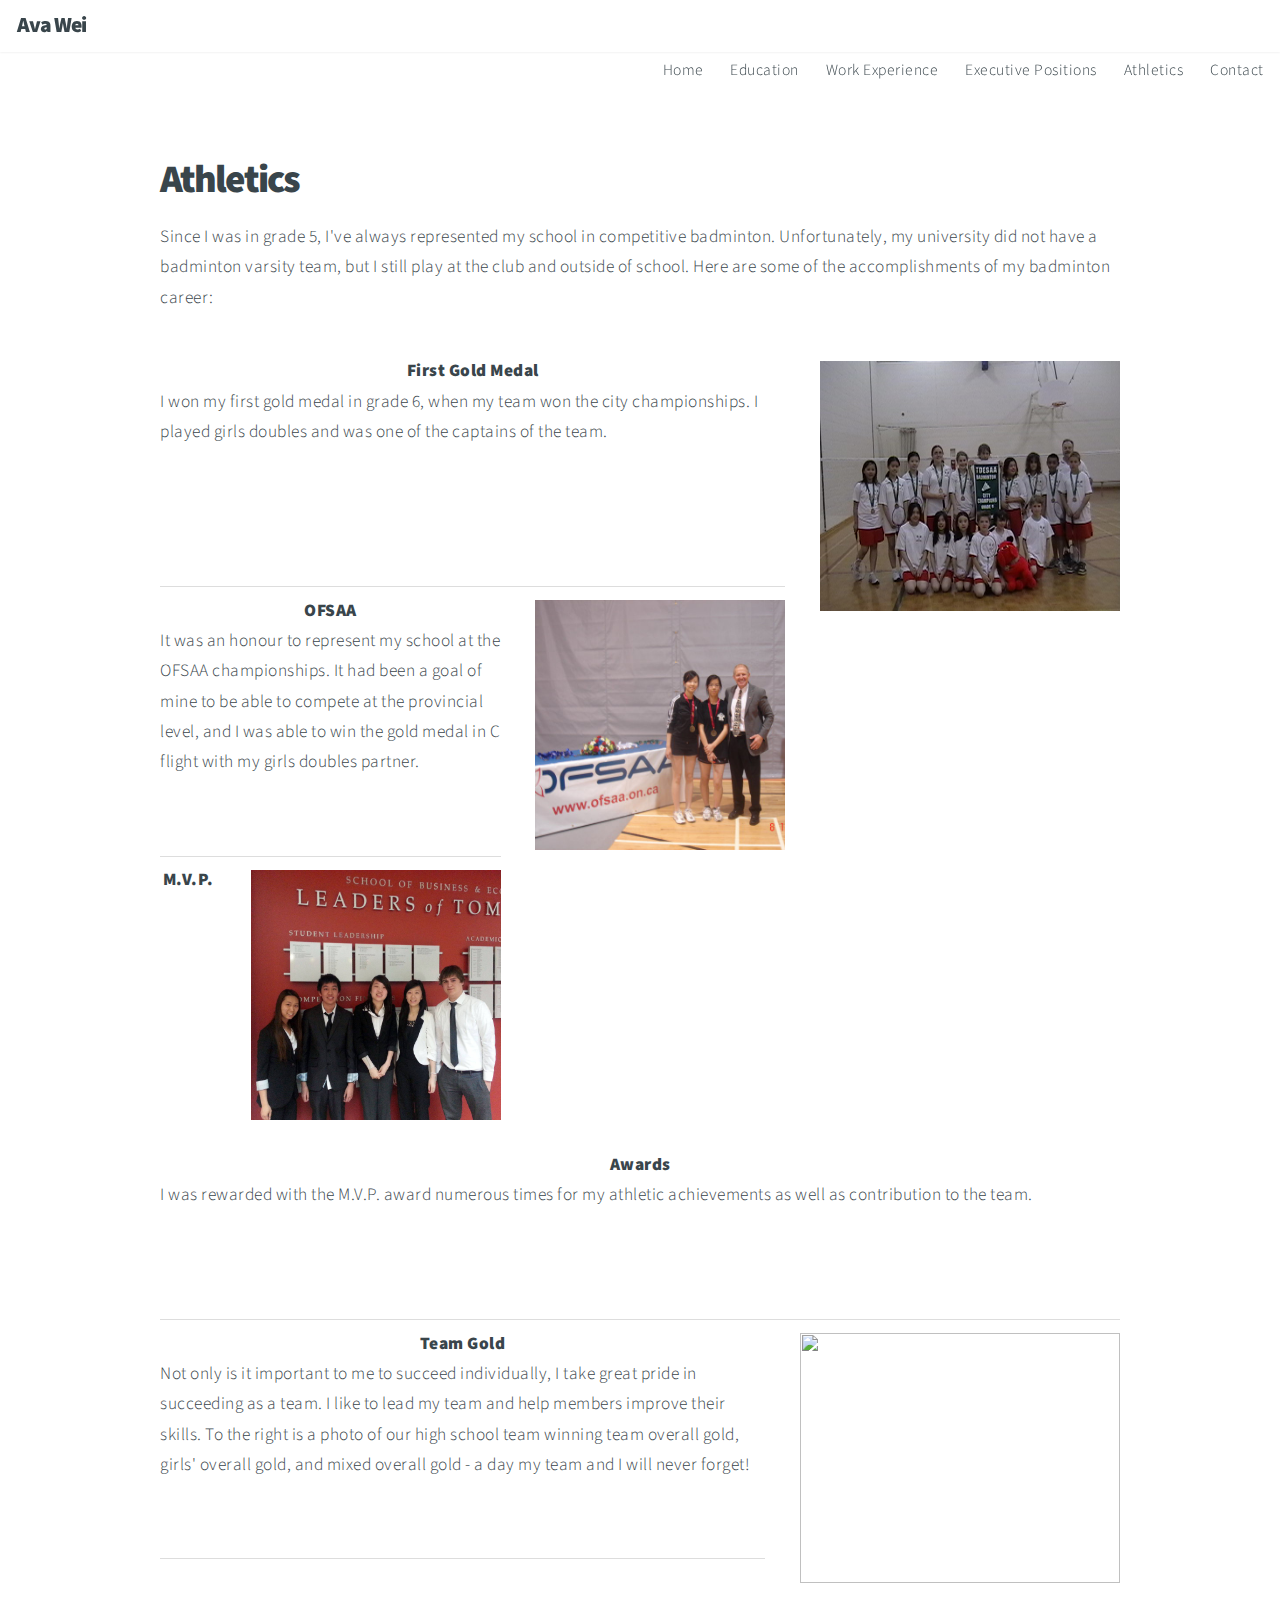
==== commit 74338048: "jpg to png" ====
--- a/athletics.html
+++ b/athletics.html
@@ -47,7 +47,7 @@
 
 					<section class="wrapper style5">
 							<div class="inner">
-								<h3><span class="image right"><img src="images/firstgold.jpg" alt="" style="width: 300px; height: 250px;" /></span> First Gold Medal</h3>
+								<h3><span class="image right"><img src="images/firstgold.png" alt="" style="width: 300px; height: 250px;" /></span> First Gold Medal</h3>
 									<p style="text-align:left"> I won my first gold medal in grade 6, when my team won the city championships. I played girls doubles and was one of the captains of the team.
 									<br /> <br /> <br /> <br /> <br /> </p>
 
@@ -62,7 +62,7 @@
 									<br /> <br /> <br /> <br /> </p>
 
 									<hr />
-								<h3><span class="image right"><img src="images/teamgold.jpg" alt="" style="width: 320px; height: 250px;"/></span> Team Gold</h3>
+								<h3><span class="image right"><img src="images/teamgold.png" alt="" style="width: 320px; height: 250px;"/></span> Team Gold</h3>
 									<p style="text-align:left"> Not only is it important to me to succeed individually, I take great pride in succeeding as a team. I like to lead my team and help members improve their skills. To the right is a photo of our high school team winning team overall gold, girls' overall gold, and mixed overall gold - a day my team and I will never forget!
 									<br /> <br /> <br />  </p>
 
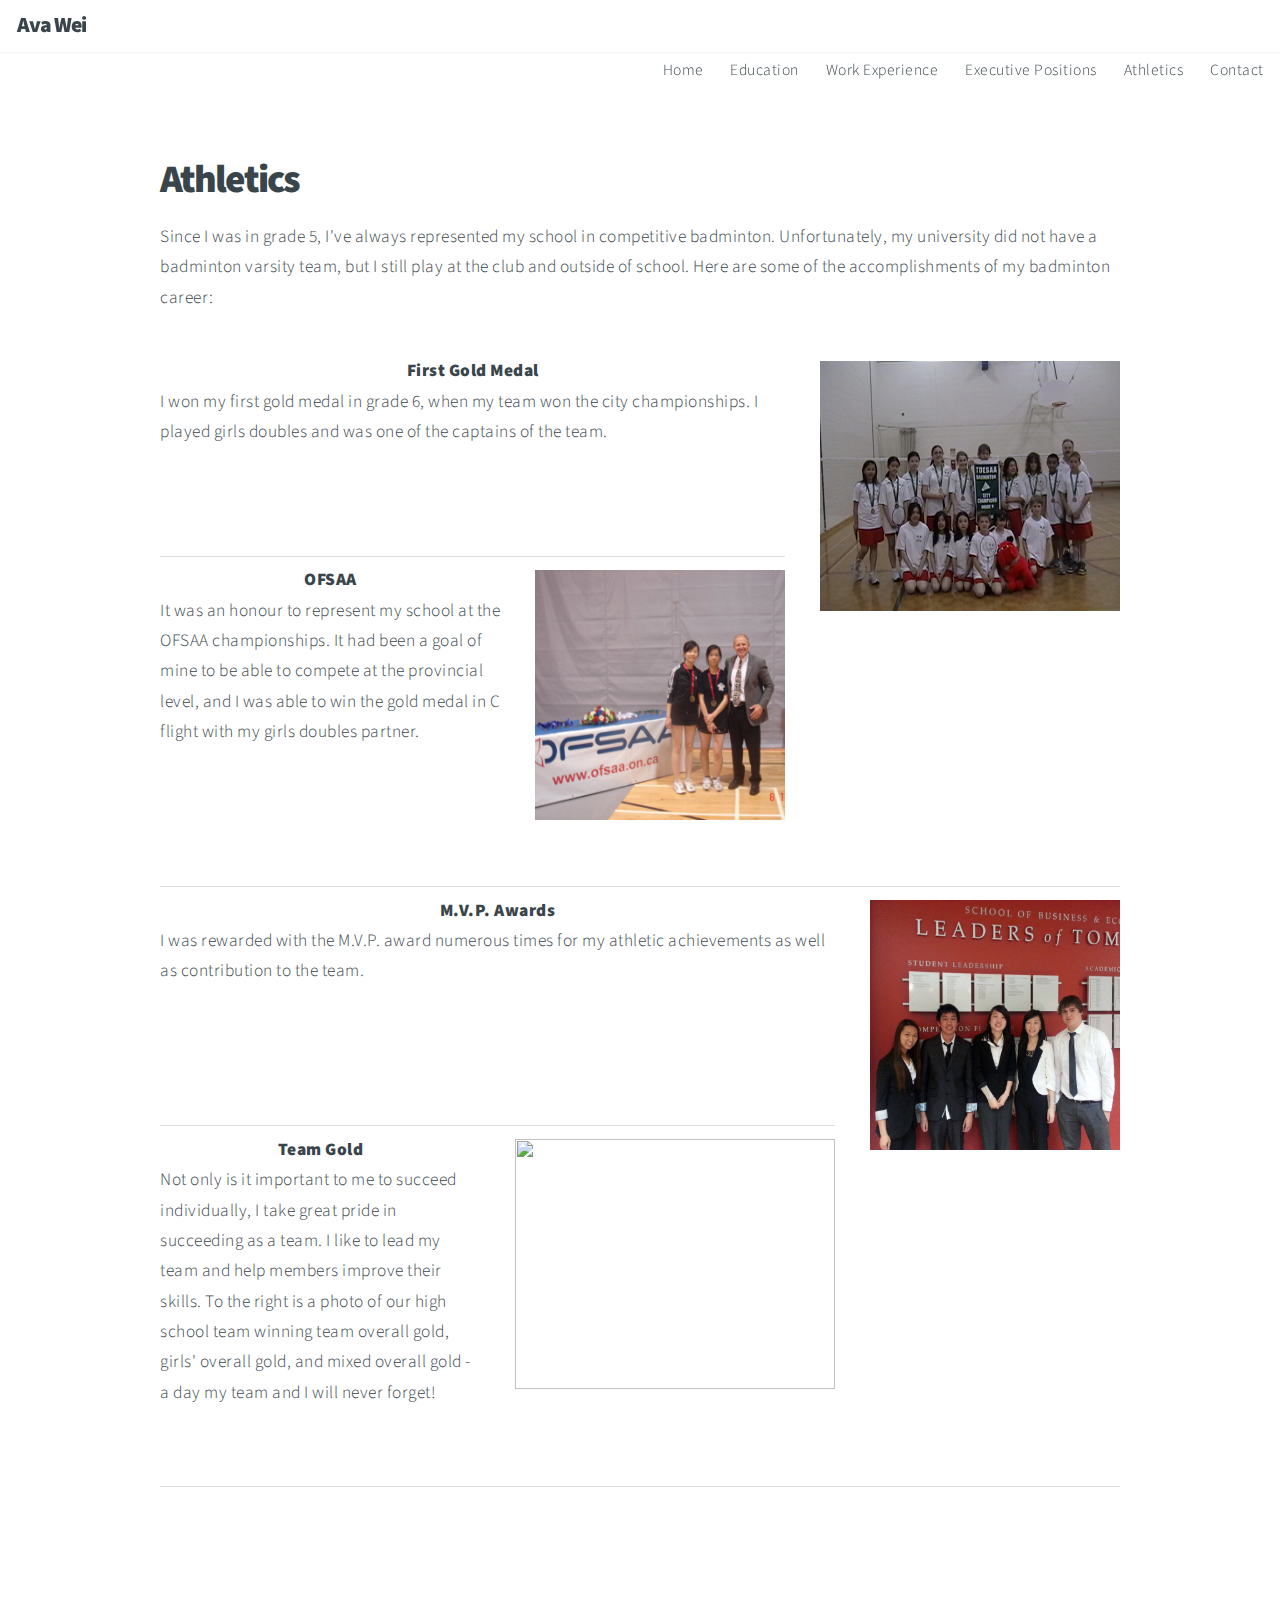
==== commit 88af87ec: "updated line spacing" ====
--- a/athletics.html
+++ b/athletics.html
@@ -49,22 +49,22 @@
 							<div class="inner">
 								<h3><span class="image right"><img src="images/firstgold.png" alt="" style="width: 300px; height: 250px;" /></span> First Gold Medal</h3>
 									<p style="text-align:left"> I won my first gold medal in grade 6, when my team won the city championships. I played girls doubles and was one of the captains of the team.
-									<br /> <br /> <br /> <br /> <br /> </p>
+									<br /> <br /> <br /> <br />  </p>
 
 									<hr />
 								<h3><span class="image right"><img src="images/ofssa.jpg" alt="" style="width: 250px; height: 250px;"/></span> OFSAA </h3>
 									<p style="text-align:left"> It was an honour to represent my school at the OFSAA championships. It had been a goal of mine to be able to compete at the provincial level, and I was able to win the gold medal in C flight with my girls doubles partner.
-									<br /> <br /> <br /> </p>
+									<br /> <br /> <br /> <br /> <br /></p>
 
 									<hr />
 								<h3><span class="image right"><img src="images/newventure.jpg" alt="" style="width: 250px; height: 250px;"/></span> M.V.P. Awards</h3>
 									<p style="text-align:left">I was rewarded with the M.V.P. award numerous times for my athletic achievements as well as contribution to the team. 
-									<br /> <br /> <br /> <br /> </p>
+									<br /> <br /> <br /> <br /> <br /></p>
 
 									<hr />
 								<h3><span class="image right"><img src="images/teamgold.png" alt="" style="width: 320px; height: 250px;"/></span> Team Gold</h3>
 									<p style="text-align:left"> Not only is it important to me to succeed individually, I take great pride in succeeding as a team. I like to lead my team and help members improve their skills. To the right is a photo of our high school team winning team overall gold, girls' overall gold, and mixed overall gold - a day my team and I will never forget!
-									<br /> <br /> <br />  </p>
+									<br /> <br /> <br /> </p>
 
 									<hr />
 							</div>
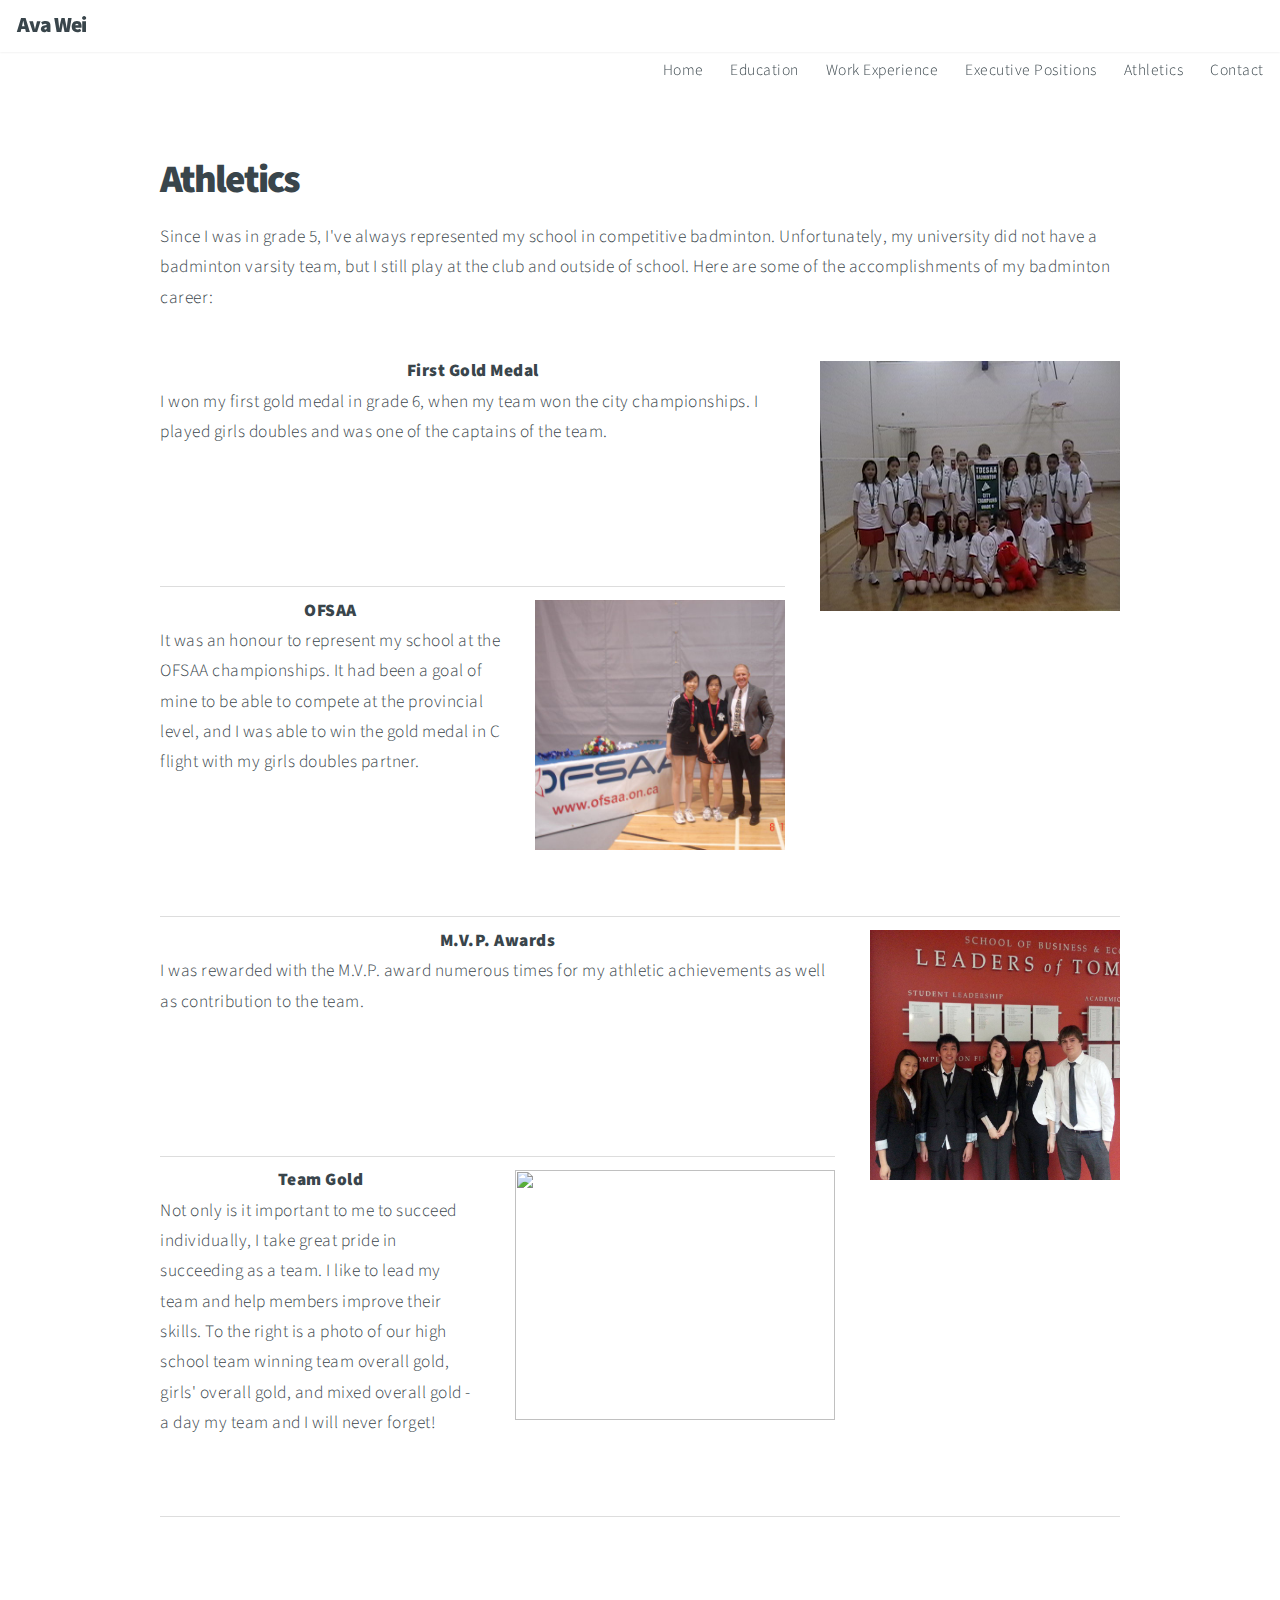
==== commit 11d03108: "line spacing" ====
--- a/athletics.html
+++ b/athletics.html
@@ -49,7 +49,7 @@
 							<div class="inner">
 								<h3><span class="image right"><img src="images/firstgold.png" alt="" style="width: 300px; height: 250px;" /></span> First Gold Medal</h3>
 									<p style="text-align:left"> I won my first gold medal in grade 6, when my team won the city championships. I played girls doubles and was one of the captains of the team.
-									<br /> <br /> <br /> <br />  </p>
+									<br /> <br /> <br /> <br /> <br /> </p>
 
 									<hr />
 								<h3><span class="image right"><img src="images/ofssa.jpg" alt="" style="width: 250px; height: 250px;"/></span> OFSAA </h3>
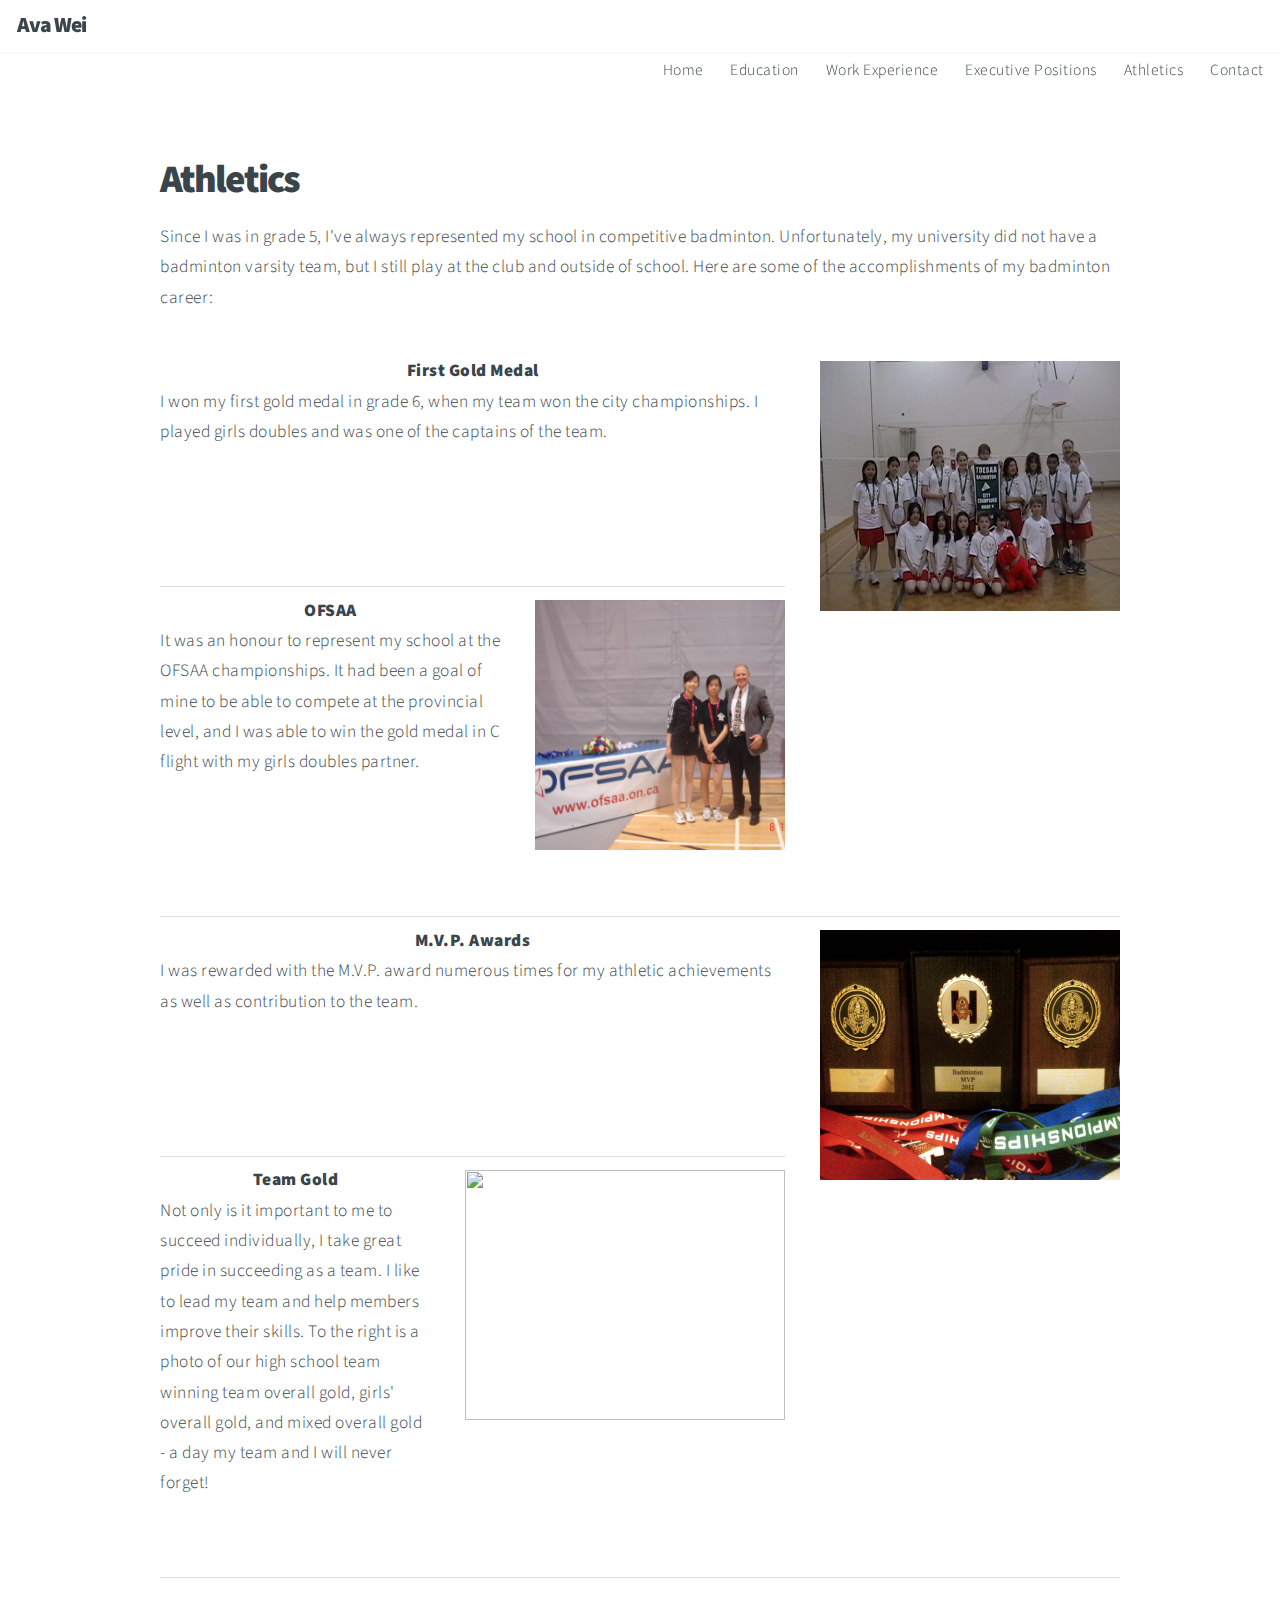
==== commit 9d66db62: "new pictures" ====
--- a/athletics.html
+++ b/athletics.html
@@ -57,7 +57,7 @@
 									<br /> <br /> <br /> <br /> <br /></p>
 
 									<hr />
-								<h3><span class="image right"><img src="images/newventure.jpg" alt="" style="width: 250px; height: 250px;"/></span> M.V.P. Awards</h3>
+								<h3><span class="image right"><img src="images/mvpaward.jpg" alt="" style="width: 300px; height: 250px;"/></span> M.V.P. Awards</h3>
 									<p style="text-align:left">I was rewarded with the M.V.P. award numerous times for my athletic achievements as well as contribution to the team. 
 									<br /> <br /> <br /> <br /> <br /></p>
 
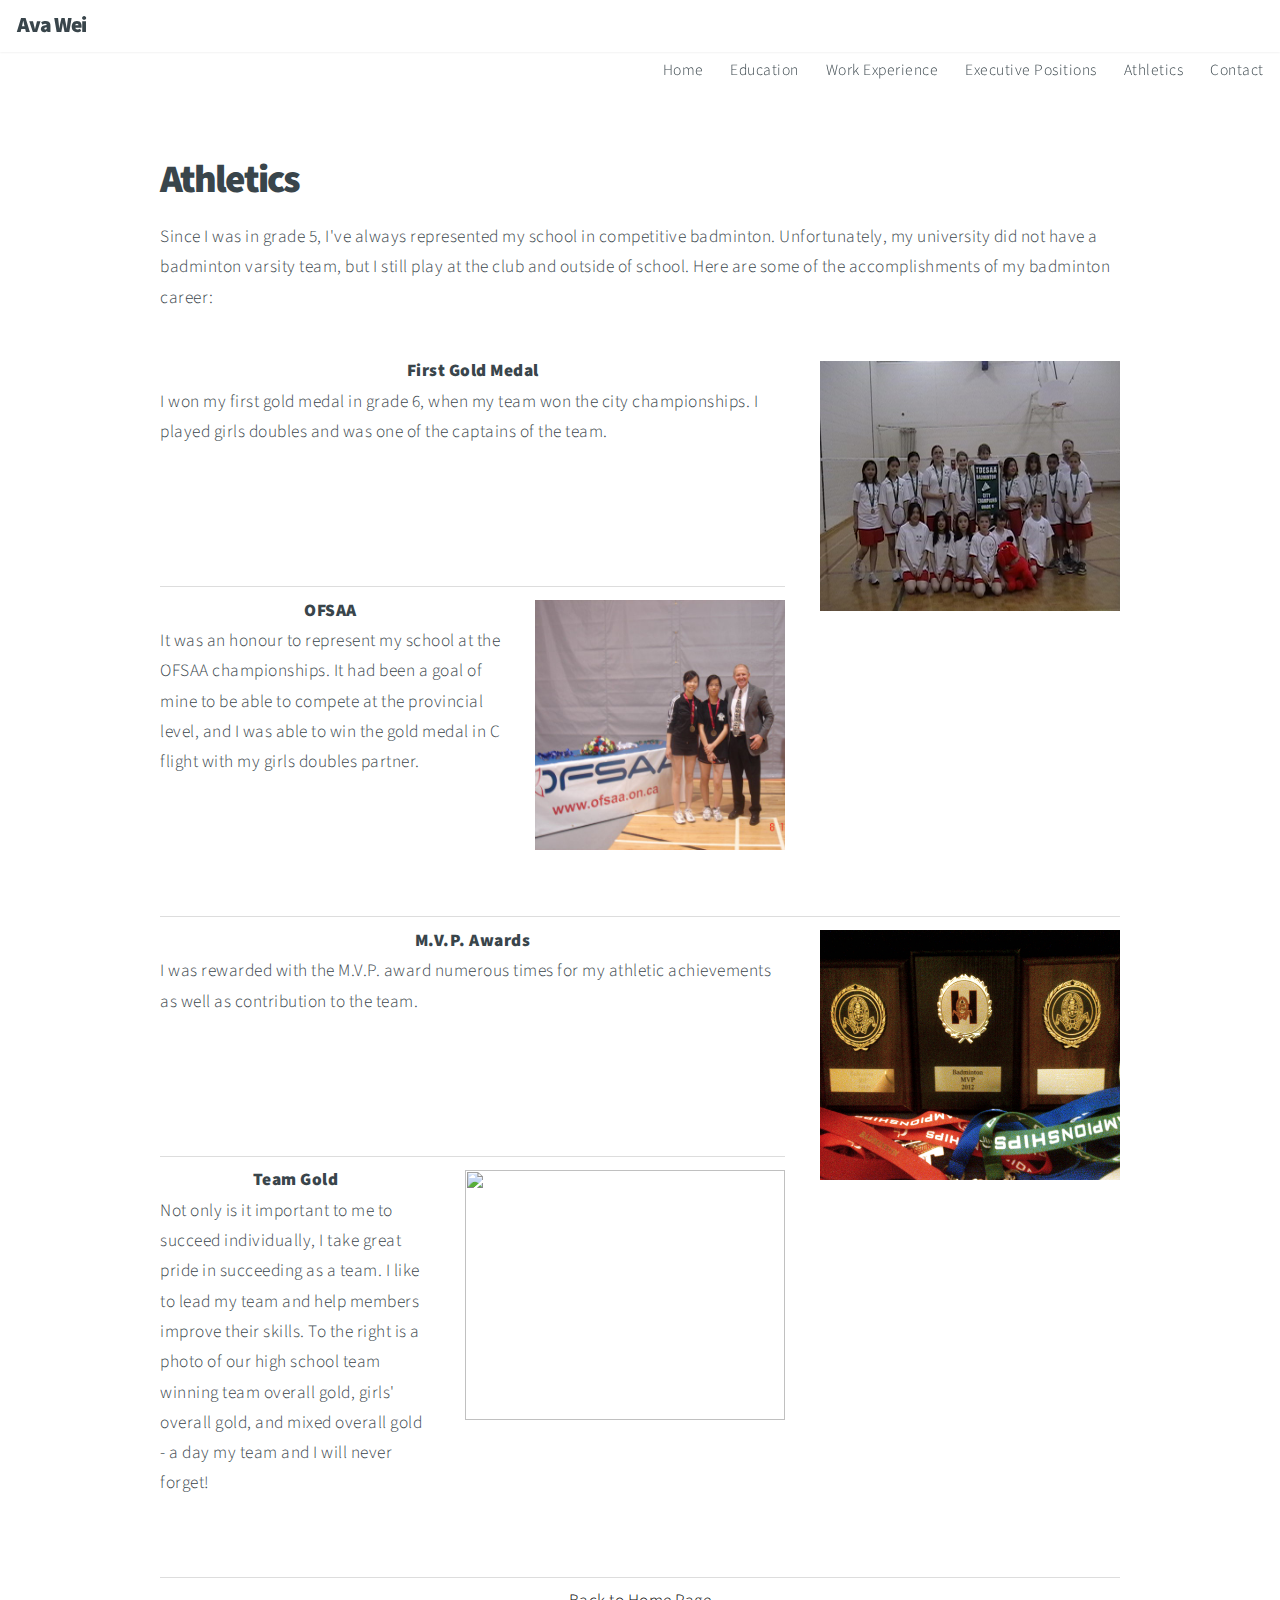
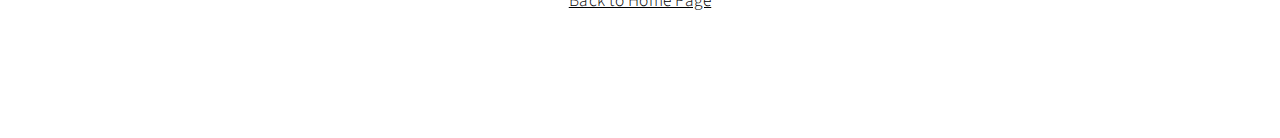
==== commit 9914f3c7: "back to home page added" ====
--- a/athletics.html
+++ b/athletics.html
@@ -67,6 +67,7 @@
 									<br /> <br /> <br /> </p>
 
 									<hr />
+								<p><a href="index.html#four" style="color:black;">Back to Home Page</a></p>
 							</div>
 						</section>
 
